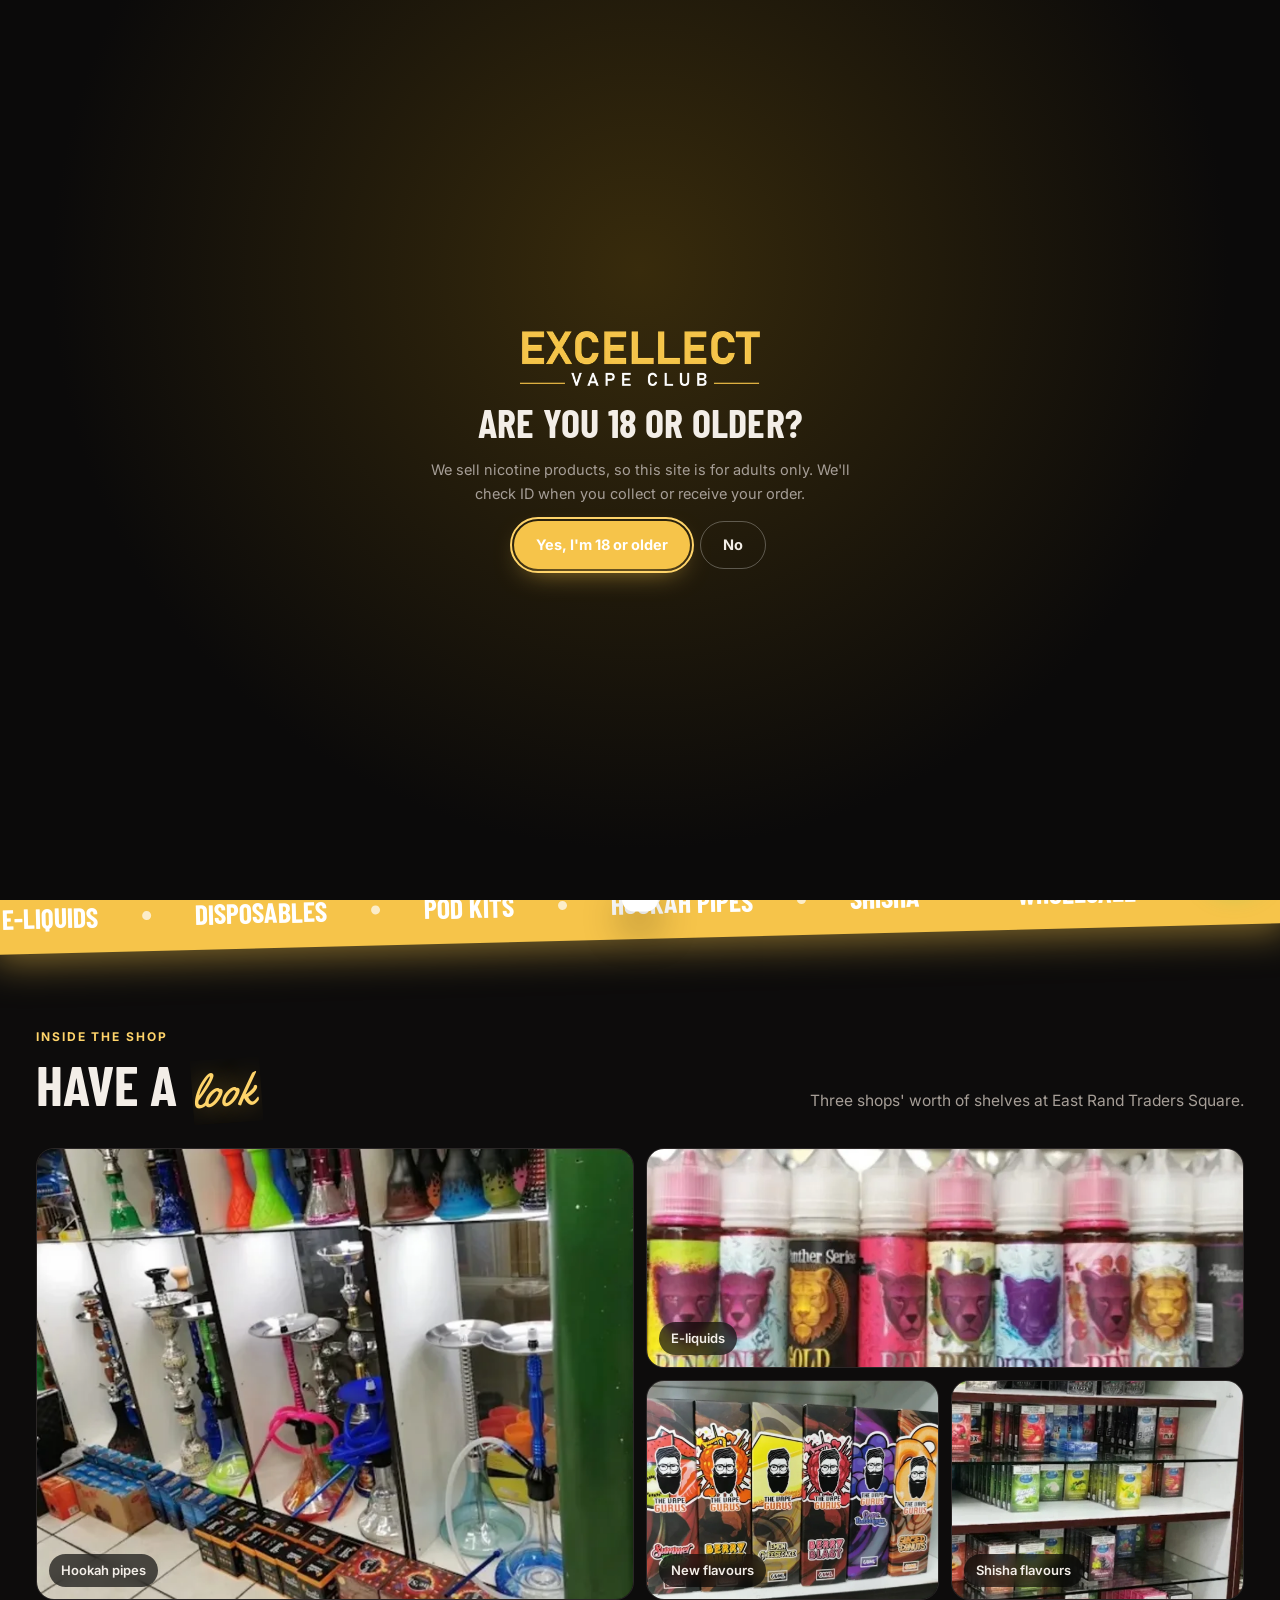
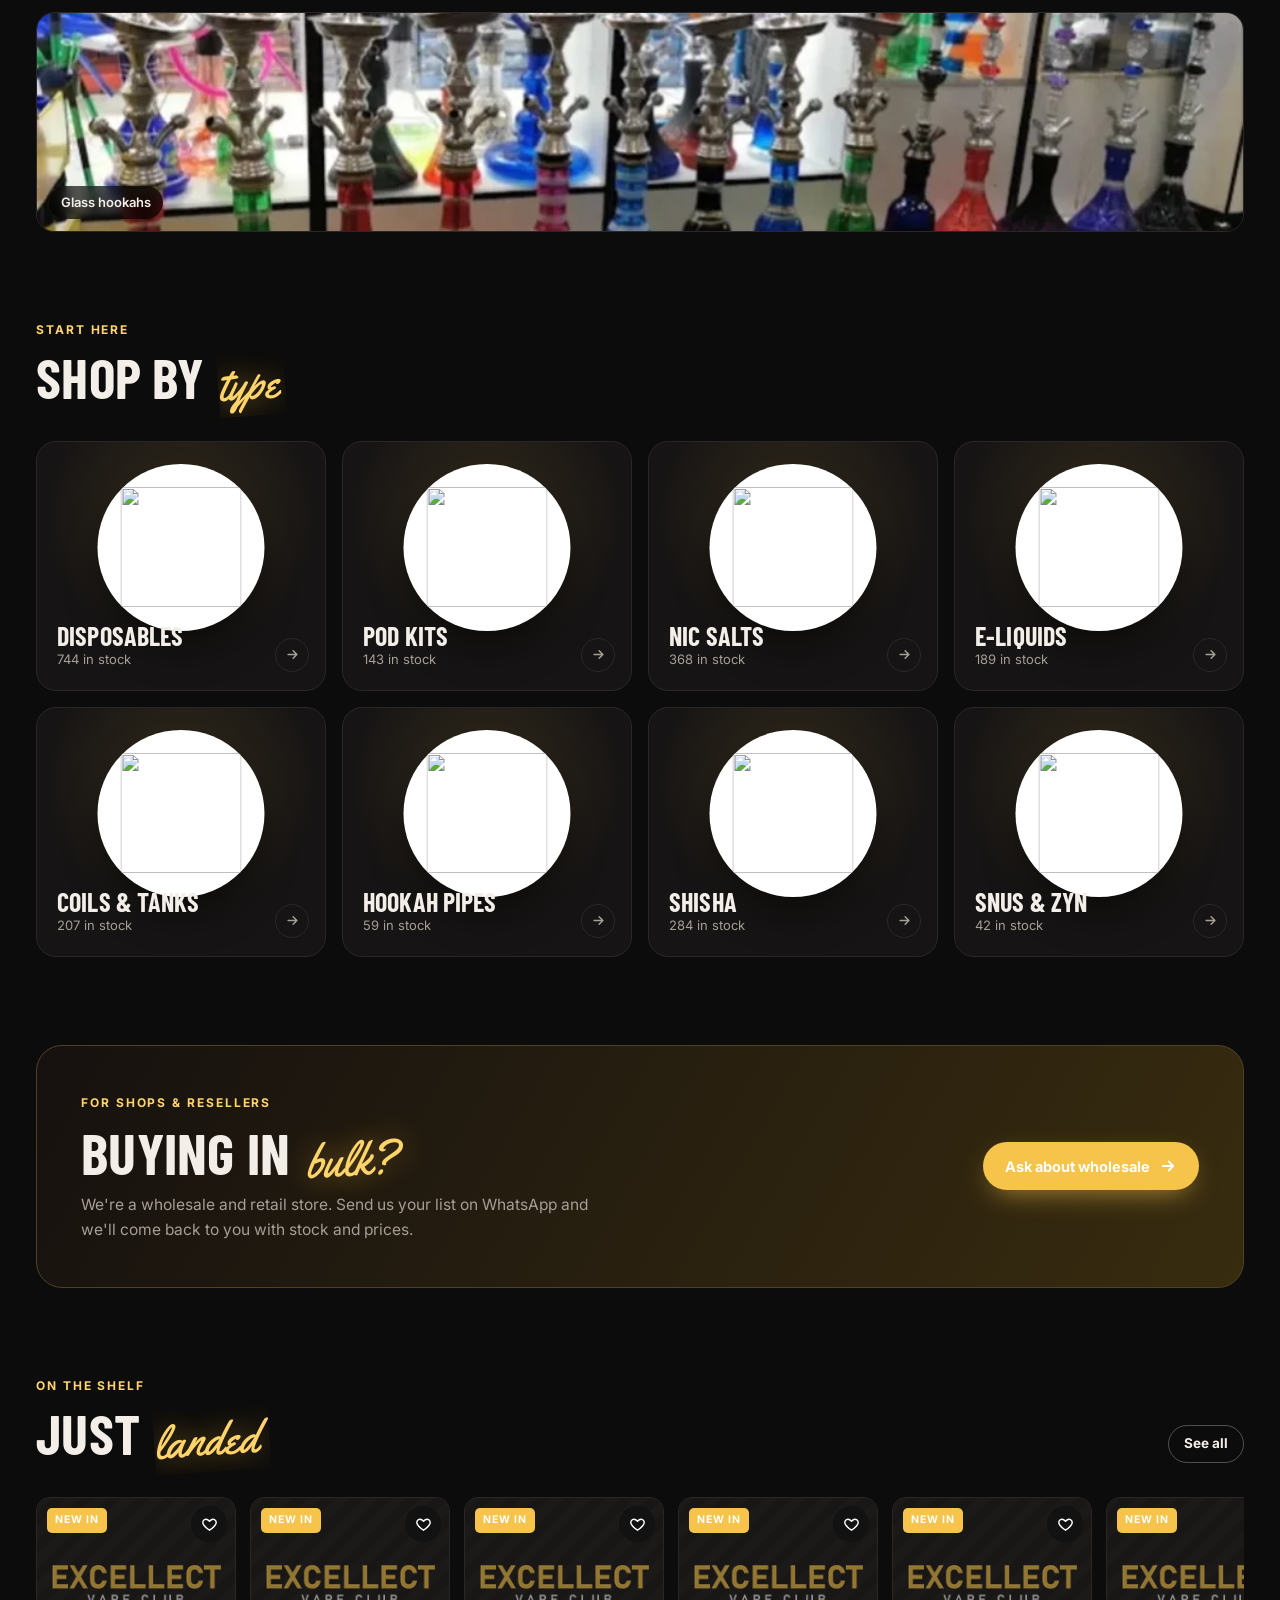
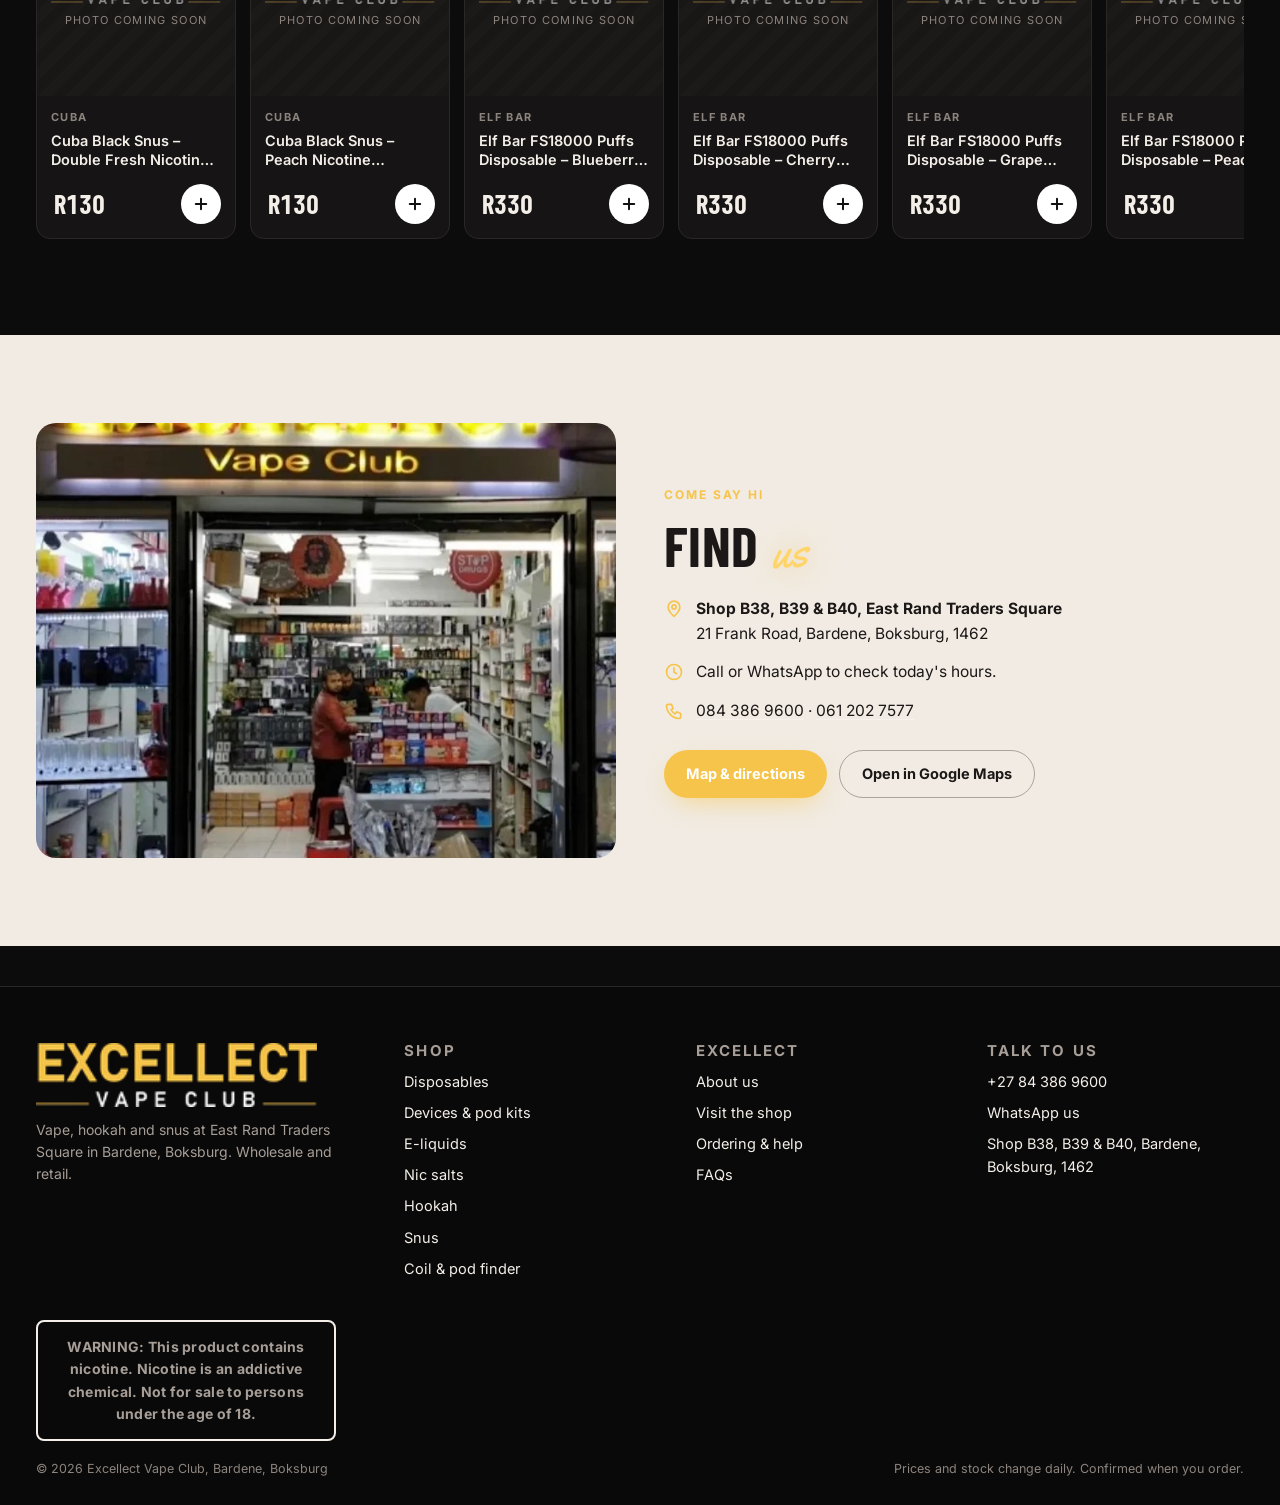
==== index.html @ 49151b40 "Excellect Vape Club site Co-Authored-By: Claude Opus 5.5 <noreply@anthropic.com>" ====
<!doctype html>
<html lang="en-ZA">
<head>
<meta charset="utf-8">
<meta name="viewport" content="width=device-width, initial-scale=1, viewport-fit=cover">
<title>Excellect Vape Club · Vape & Hookah Shop in Bardene, Boksburg</title>
<meta name="description" content="Excellect Vape Club, a wholesale and retail vape and hookah shop at East Rand Traders Square, 21 Frank Road, Bardene, Boksburg. E-liquids, disposables, hookahs and shisha.">
<meta name="robots" content="noindex, nofollow">
<meta name="theme-color" content="#0d0c0c">
<link rel="icon" href="assets/img/icon.png">
<link rel="preload" href="assets/fonts/inter.woff2" as="font" type="font/woff2" crossorigin>
<link rel="preload" href="assets/fonts/barlow-condensed-700.woff2" as="font" type="font/woff2" crossorigin>
<link rel="preload" href="assets/fonts/yellowtail-400.woff2" as="font" type="font/woff2" crossorigin>
<link rel="preload" as="image" href="assets/img/hero.webp">
<link rel="stylesheet" href="assets/site.css">
<style>
.hero2{position:relative;overflow:hidden;min-height:min(86vh,760px);display:flex;align-items:flex-end;background:var(--bg)}
.hero-bg{position:absolute;inset:0;width:100%;height:100%;object-fit:cover;opacity:.5}
.hero2::after{content:"";position:absolute;inset:0;background:linear-gradient(180deg,rgba(13,12,12,.25) 0%,rgba(13,12,12,.55) 45%,var(--bg) 100%)}
.hero2-in{position:relative;z-index:1;padding-block:120px 72px}
.hero2 h1{font-size:clamp(46px,8vw,104px);line-height:.92;margin-top:16px;max-width:900px}
.hero2 .lead{font-size:clamp(16px,1.6vw,18.5px);color:#ddd;max-width:560px;margin:22px 0 28px}
.ctas{display:flex;gap:12px;flex-wrap:wrap}
.bento{display:grid;grid-template-columns:repeat(4,1fr);grid-auto-rows:220px;gap:12px}
.bento figure{position:relative;margin:0;border-radius:18px;overflow:hidden;border:1px solid var(--line)}
.bento img{width:100%;height:100%;object-fit:cover;transition:transform .6s var(--ease)}
.bento figure:hover img{transform:scale(1.05)}
.bento figcaption{position:absolute;left:12px;bottom:12px;padding:6px 12px;border-radius:999px;background:rgba(0,0,0,.65);backdrop-filter:blur(6px);font-size:13px;font-weight:600}
.b1{grid-column:span 2;grid-row:span 2}.b2{grid-column:span 2}.b5{grid-column:span 4}
.wsale{display:flex;justify-content:space-between;align-items:center;gap:20px 40px;flex-wrap:wrap;padding:clamp(22px,4vw,44px);border-radius:26px;background:linear-gradient(120deg,#16110f,#382c0f);border:1px solid #4d4225}
.wsale h2{font-size:clamp(36px,5vw,58px);margin:8px 0 10px}
.wsale p{color:var(--mute);max-width:520px}
.vimg{width:100%;border-radius:20px;aspect-ratio:4/3;object-fit:cover}
@media (max-width:700px){.bento{grid-template-columns:1fr 1fr;grid-auto-rows:160px}.b1,.b2,.b5{grid-column:span 2}.b1{grid-row:span 2}}
.cats{display:grid;grid-template-columns:repeat(4,1fr);gap:16px}
.cat{position:relative;overflow:hidden;border-radius:20px;background:var(--panel);border:1px solid var(--line);padding:20px;min-height:250px;display:flex;flex-direction:column;justify-content:flex-end;transition:border-color .3s,transform .2s;transform-style:preserve-3d}
.cat::before{content:"";position:absolute;inset:0;background:radial-gradient(circle at 50% 30%,rgba(246,196,74,.22),transparent 62%);opacity:.6;transition:opacity .3s}
.cat:hover{border-color:var(--red)}
.cat:hover::before{opacity:1}
.cat .im{position:absolute;left:50%;top:22px;width:58%;aspect-ratio:1;translate:-50% 0;border-radius:50%;background:#fff;overflow:hidden;box-shadow:0 20px 40px -10px rgba(0,0,0,.7);transition:transform .5s var(--ease)}
.cat:hover .im{transform:scale(1.07) rotate(-4deg)}
.cat .im img{width:100%;height:100%;object-fit:contain;padding:14%}
.cat h3{position:relative;font-size:26px;text-transform:uppercase;line-height:.95}
.cat span{position:relative;font-size:13px;color:var(--mute)}
.cat .arr{position:absolute;right:16px;bottom:18px;width:34px;height:34px;border-radius:50%;border:1px solid var(--line);display:grid;place-items:center;transition:all .3s var(--ease)}
.cat .arr svg{width:15px;height:15px}
.cat:hover .arr{background:var(--red);border-color:var(--red);transform:rotate(-45deg)}
.visit{display:grid;grid-template-columns:1fr 1fr;gap:48px;align-items:center}
.photos{display:grid;grid-template-columns:1fr 1fr;gap:12px}
.photos img{border-radius:16px;width:100%;height:100%;object-fit:cover}
.photos img:first-child{grid-row:span 2;aspect-ratio:600/795}
.addr{display:grid;gap:14px;margin:22px 0 26px}
.addr div{display:flex;gap:12px;align-items:flex-start}
.addr svg{width:20px;height:20px;color:var(--red);flex:none;margin-top:2px}
@media (max-width:1000px){.visit{grid-template-columns:1fr}.cats{grid-template-columns:repeat(2,1fr)}}
@media (max-width:560px){.cat{min-height:210px;padding:14px}.cat h3{font-size:21px}.cat .arr{display:none}}
</style>
</head>
<body data-page="home">
<script src="assets/site.js"></script>
<main id="main">

<section class="hero2">
  <img class="hero-bg" src="assets/img/hero.webp" alt="" fetchpriority="high">
  <div class="wrap hero2-in">
    <span class="tag fade">Wholesale &amp; retail · East Rand Traders Square, Bardene</span>
    <h1 class="fade d1">Vapes, juice &amp; <span class="script">hookah</span> under one roof</h1>
    <p class="lead fade d2">E-liquids, disposables, pod kits, hookah pipes and shisha flavours, whether you're buying one or buying in bulk. Find us at Shops B38 to B40, East Rand Traders Square.</p>
    <div class="ctas fade d3">
      <a class="btn btn-red" href="shop.html">Browse the shop <span data-i="arrow"></span></a>
      <a class="btn btn-line" id="wa-hero" target="_blank" rel="noopener">WhatsApp us</a>
    </div>
  </div>
</section>

<div class="marquee" data-marquee="E-liquids|Disposables|Pod kits|Hookah pipes|Shisha|Wholesale|Retail|Strictly 18+" aria-hidden="true"></div>

<section class="sec">
  <div class="wrap">
    <div class="sec-head"><div><span class="tag">Inside the shop</span><h2>Have a <span class="script">look</span></h2></div><p>Three shops' worth of shelves at East Rand Traders Square.</p></div>
    <div class="bento">
      <figure class="b1 rv"><img src="assets/img/interior.webp" alt="Hookah pipes on lit shelves inside Excellect Vape Club" loading="lazy"><figcaption>Hookah pipes</figcaption></figure>
      <figure class="b2 rv"><img src="assets/img/eliquids.webp" alt="A shelf of 60ml e-liquid bottles" loading="lazy"><figcaption>E-liquids</figcaption></figure>
      <figure class="b3 rv"><img src="assets/img/juices.webp" alt="Boxed 60ml e-liquids in six flavours" loading="lazy"><figcaption>New flavours</figcaption></figure>
      <figure class="b4 rv"><img src="assets/img/disposables.webp" alt="Shelves of boxed shisha flavours" loading="lazy"><figcaption>Shisha flavours</figcaption></figure>
      <figure class="b5 rv"><img src="assets/img/hookahs.webp" alt="A row of colourful glass hookahs outside the shop" loading="lazy"><figcaption>Glass hookahs</figcaption></figure>
    </div>
  </div>
</section>

<section class="sec" style="padding-top:0">
  <div class="wrap">
    <div class="sec-head"><div><span class="tag">Start here</span><h2>Shop by <span class="script">type</span></h2></div></div>
    <div class="cats" id="cats"></div>
  </div>
</section>

<section class="sec" style="padding-top:0">
  <div class="wrap">
    <div class="wsale rv">
      <div><span class="tag">For shops &amp; resellers</span><h2>Buying in <span class="script">bulk?</span></h2>
        <p>We're a wholesale and retail store. Send us your list on WhatsApp and we'll come back to you with stock and prices.</p></div>
      <a class="btn btn-red" id="wa-bulk" target="_blank" rel="noopener">Ask about wholesale <span data-i="arrow"></span></a>
    </div>
  </div>
</section>

<section class="sec" style="padding-top:0">
  <div class="wrap">
    <div class="sec-head"><div><span class="tag">On the shelf</span><h2>Just <span class="script">landed</span></h2></div><a class="btn btn-line btn-sm" href="shop.html?new=1">See all</a></div>
    <div class="rail" id="new"></div>
  </div>
</section>

<section class="sec paper">
  <div class="wrap visit">
    <img class="vimg rv" src="assets/img/shopfront.webp" alt="The Excellect Vape Club shopfront at night" loading="lazy">
    <div class="rv">
      <span class="tag">Come say hi</span>
      <h2 style="margin-top:10px">Find <span class="script">us</span></h2>
      <div class="addr">
        <div><span data-i="pin"></span><span><b>Shop B38, B39 &amp; B40, East Rand Traders Square</b><br>21 Frank Road, Bardene, Boksburg, 1462</span></div>
        <div><span data-i="clock"></span><span>Call or WhatsApp to check today's hours.</span></div>
        <div><span data-i="phone"></span><span><a class="link" href="tel:+27843869600">084 386 9600</a> · <a class="link" href="tel:+27612027577">061 202 7577</a></span></div>
      </div>
      <div class="ctas"><a class="btn btn-red" href="visit.html">Map &amp; directions</a><a class="btn btn-line" id="dir-btn" target="_blank" rel="noopener">Open in Google Maps</a></div>
    </div>
  </div>
</section>

</main>
<script>
$$("[data-i]").forEach((el) => (el.outerHTML = I[el.dataset.i]));
$$("[data-ic]").forEach((el) => (el.innerHTML = I[el.dataset.ic]));
$("#dir-btn").href = mapsLink;
$("#wa-hero").href = wa("Hi Excellect, ");
$("#wa-bulk").href = wa("Hi Excellect, I'd like to ask about wholesale prices.");

const fmt = (n) => n.toLocaleString("en-ZA").replace(/ /g, " ");
const TILES = [
  ["Disposables", "s=Disposables", (p) => p.s === "Disposables"],
  ["Pod kits", "s=Devices", (p) => p.s === "Devices"],
  ["Nic salts", "s=Nic+Salts", (p) => p.s === "Nic Salts"],
  ["E-liquids", "s=E+Liquids", (p) => p.s === "E Liquids"],
  ["Coils & tanks", "s=Coils%2C+Pods+%26+Tanks", (p) => p.s === "Coils, Pods & Tanks"],
  ["Hookah pipes", "s=Hookah+Pipes", (p) => p.s === "Hookah Pipes"],
  ["Shisha", "s=Hookah+Flavour", (p) => p.s === "Hookah Flavour"],
  ["Snus & Zyn", "c=snus", (p) => p.c === "snus"]
];

loadProducts().then((all) => {
  $("#cats").innerHTML = TILES.map(([name, q, fn]) => {
    const list = all.filter(fn), pic = list.find((p) => p.t);
    return `<a class="cat" href="shop.html?${q}"><div class="im">${pic ? `<img src="${esc(pic.t)}" alt="" loading="lazy" width="150" height="150">` : ""}</div>
      <h3>${name}</h3><span>${fmt(list.length)} in stock</span><span class="arr">${I.arrow}</span></a>`;
  }).join("");
  const fresh = all.filter((p) => p.new && p.t);
  $("#new").innerHTML = (fresh.length >= 6 ? fresh : all.filter((p) => p.t)).slice(0, 14).map(cardHtml).join("");
});
</script>
</body>
</html>
---- assets/site.css ----
/* fonts: self-hosted latin subsets (Inter, Barlow Condensed, Yellowtail) */
@font-face {
  font-family: 'Barlow Condensed';
  font-style: normal;
  font-weight: 600;
  font-display: swap;
  src: url(fonts/barlow-condensed-600.woff2) format('woff2');
  unicode-range: U+0000-00FF, U+0131, U+0152-0153, U+02BB-02BC, U+02C6, U+02DA, U+02DC, U+0304, U+0308, U+0329, U+2000-206F, U+20AC, U+2122, U+2191, U+2193, U+2212, U+2215, U+FEFF, U+FFFD;
}
@font-face {
  font-family: 'Barlow Condensed';
  font-style: normal;
  font-weight: 700;
  font-display: swap;
  src: url(fonts/barlow-condensed-700.woff2) format('woff2');
  unicode-range: U+0000-00FF, U+0131, U+0152-0153, U+02BB-02BC, U+02C6, U+02DA, U+02DC, U+0304, U+0308, U+0329, U+2000-206F, U+20AC, U+2122, U+2191, U+2193, U+2212, U+2215, U+FEFF, U+FFFD;
}
@font-face {
  font-family: 'Inter';
  font-style: normal;
  font-weight: 400;
  font-display: swap;
  src: url(fonts/inter.woff2) format('woff2');
  unicode-range: U+0000-00FF, U+0131, U+0152-0153, U+02BB-02BC, U+02C6, U+02DA, U+02DC, U+0304, U+0308, U+0329, U+2000-206F, U+20AC, U+2122, U+2191, U+2193, U+2212, U+2215, U+FEFF, U+FFFD;
}
@font-face {
  font-family: 'Inter';
  font-style: normal;
  font-weight: 500;
  font-display: swap;
  src: url(fonts/inter.woff2) format('woff2');
  unicode-range: U+0000-00FF, U+0131, U+0152-0153, U+02BB-02BC, U+02C6, U+02DA, U+02DC, U+0304, U+0308, U+0329, U+2000-206F, U+20AC, U+2122, U+2191, U+2193, U+2212, U+2215, U+FEFF, U+FFFD;
}
@font-face {
  font-family: 'Inter';
  font-style: normal;
  font-weight: 600;
  font-display: swap;
  src: url(fonts/inter.woff2) format('woff2');
  unicode-range: U+0000-00FF, U+0131, U+0152-0153, U+02BB-02BC, U+02C6, U+02DA, U+02DC, U+0304, U+0308, U+0329, U+2000-206F, U+20AC, U+2122, U+2191, U+2193, U+2212, U+2215, U+FEFF, U+FFFD;
}
@font-face {
  font-family: 'Inter';
  font-style: normal;
  font-weight: 700;
  font-display: swap;
  src: url(fonts/inter.woff2) format('woff2');
  unicode-range: U+0000-00FF, U+0131, U+0152-0153, U+02BB-02BC, U+02C6, U+02DA, U+02DC, U+0304, U+0308, U+0329, U+2000-206F, U+20AC, U+2122, U+2191, U+2193, U+2212, U+2215, U+FEFF, U+FFFD;
}
@font-face {
  font-family: 'Yellowtail';
  font-style: normal;
  font-weight: 400;
  font-display: swap;
  src: url(fonts/yellowtail-400.woff2) format('woff2');
  unicode-range: U+0000-00FF, U+0131, U+0152-0153, U+02BB-02BC, U+02C6, U+02DA, U+02DC, U+0304, U+0308, U+0329, U+2000-206F, U+20AC, U+2122, U+2191, U+2193, U+2212, U+2215, U+FEFF, U+FFFD;
}
/* Excellect Vape Club — shared styles. Dark shop floor, warm paper for the "about us" moments, one red. */
:root{
  --bg:#0d0c0c; --panel:#161414; --panel2:#1d1a1a; --line:#2b2727; --ink:#f3eee8; --mute:#a69e97; --dim:#8c847e;
  --red:#f6c44a; --red-hi:#ffd46a; --red-soft:rgba(246,196,74,.14);
  --paper:#f1ebe3; --paper-ink:#1c1817; --paper-mute:#6b625c; --paper-line:#ddd3c8;
  --ok:#2fbf71; --warn:#e8a33a;
  --head:"Barlow Condensed","Arial Narrow",Impact,sans-serif; --body:Inter,system-ui,-apple-system,"Segoe UI",sans-serif;
  --r:14px; --ease:cubic-bezier(.2,.8,.2,1); --hdr:72px;
  color-scheme:dark;
}
*{box-sizing:border-box;margin:0;padding:0}
html{scroll-behavior:smooth;-webkit-text-size-adjust:100%}
body{background:var(--bg);color:var(--ink);font-family:var(--body);font-size:15.5px;line-height:1.6;overflow-x:clip;-webkit-font-smoothing:antialiased}
html{overflow-x:clip}
[hidden]{display:none!important}
body.lock{overflow:hidden}
img{max-width:100%;display:block}
a{color:inherit;text-decoration:none}
button,input,select,textarea{font:inherit;color:inherit}
button{background:none;border:0;cursor:pointer}
:focus-visible{outline:2px solid var(--red-hi);outline-offset:2px;border-radius:6px}
.wrap{width:100%;max-width:1240px;margin-inline:auto;padding-left:max(16px,env(safe-area-inset-left,0px));padding-right:max(16px,env(safe-area-inset-right,0px))}
h1,h2,h3,h4{font-family:var(--head);font-weight:700;line-height:1;letter-spacing:.005em;text-wrap:balance}
h1{font-size:clamp(46px,8vw,92px);text-transform:uppercase}
h2{font-size:clamp(34px,5vw,56px);text-transform:uppercase}
h3{font-size:24px}
.tag{font-size:12px;font-weight:700;letter-spacing:.16em;text-transform:uppercase;color:var(--red-hi)}
.muted{color:var(--mute)}
.sr{position:absolute;width:1px;height:1px;overflow:hidden;clip:rect(0 0 0 0);white-space:nowrap}
.sec{padding-block:88px}
.sec-head{display:flex;justify-content:space-between;align-items:end;gap:20px 40px;flex-wrap:wrap;margin-bottom:34px}
.sec-head p{max-width:440px;color:var(--mute)}
.sec-head .tag{display:block;margin-bottom:10px}

/* buttons */
.btn{display:inline-flex;align-items:center;justify-content:center;gap:9px;height:48px;padding:0 22px;border-radius:999px;font-weight:700;font-size:14.5px;white-space:nowrap;transition:background .2s,transform .2s var(--ease),border-color .2s,color .2s}
.btn:active{transform:scale(.97)}
.btn svg{width:18px;height:18px;flex:none}
.btn-red{background:var(--red);color:#fff}
.btn-red:hover{background:var(--red-hi)}
.btn-line{border:1.5px solid rgba(255,255,255,.28)}
.btn-line:hover{border-color:#fff}
.btn-white{background:#fff;color:#111}
.btn-white:hover{background:var(--red);color:#fff}
.btn-wa{background:#25d366;color:#05301a}
.btn-wa:hover{background:#3be37b}
.btn-sm{height:38px;padding:0 15px;font-size:13.5px}
.btn[disabled]{opacity:.45;pointer-events:none}
.link{text-decoration:underline;text-underline-offset:3px;text-decoration-color:rgba(255,255,255,.35)}
.link:hover{text-decoration-color:currentColor}

/* top strip + header */
.strip{background:var(--red);color:#fff;font-size:13px;font-weight:600}
.strip .wrap{display:flex;justify-content:center;gap:8px 26px;flex-wrap:wrap;padding-block:7px;text-align:center}
.strip a{text-decoration:underline;text-underline-offset:2px}
header.hdr{position:sticky;top:env(safe-area-inset-top,0px);z-index:60;background:rgba(13,12,12,.9);backdrop-filter:blur(12px);-webkit-backdrop-filter:blur(12px);border-bottom:1px solid var(--line)}
.hdr-in{display:flex;align-items:center;gap:22px;height:var(--hdr)}
.logo img{height:50px;width:auto}
.nav{display:flex;gap:4px;font-weight:600;font-size:14.5px}
.nav a{padding:8px 12px;border-radius:8px;color:var(--mute);transition:color .2s,background .2s}
.nav a:hover,.nav a[aria-current="page"]{color:var(--ink);background:rgba(255,255,255,.05)}
.hsearch{flex:1;max-width:380px;margin-left:auto;display:flex;align-items:center;gap:8px;height:42px;padding:0 14px;border-radius:999px;background:var(--panel2);border:1px solid var(--line)}
.hsearch:focus-within{border-color:var(--red)}
.hsearch svg{width:16px;color:var(--dim);flex:none}
.hsearch input{background:none;border:0;outline:0;width:100%;font-size:14px}
.icons{display:flex;gap:6px;align-items:center}
.ibtn{position:relative;width:42px;height:42px;border-radius:50%;display:grid;place-items:center;transition:background .2s}
.ibtn:hover{background:rgba(255,255,255,.07)}
.ibtn svg{width:21px;height:21px}
.ibtn .n{position:absolute;top:2px;right:0;min-width:18px;height:18px;padding:0 5px;border-radius:9px;background:var(--red);color:#fff;font-size:10.5px;font-weight:800;display:grid;place-items:center}
.ibtn .n[hidden]{display:none}
.ibtn.bump{animation:bump .45s var(--ease)}
@keyframes bump{40%{transform:scale(1.22)}}
.burger{display:none}
.mnav{position:fixed;inset:0;z-index:95;background:var(--bg);padding:calc(20px + env(safe-area-inset-top,0px)) max(20px,env(safe-area-inset-right,0px)) 30px max(20px,env(safe-area-inset-left,0px));display:flex;flex-direction:column;gap:4px;transform:translateX(100%);transition:transform .4s var(--ease);overflow:auto}
.mnav.on{transform:none}
.mnav .x{align-self:flex-end;margin-bottom:10px}
.mnav a{font-family:var(--head);font-size:40px;font-weight:700;text-transform:uppercase;padding:4px 0;border-bottom:1px solid var(--line)}
.mnav .mfoot{margin-top:auto;padding-top:24px;color:var(--mute);font-size:14px;display:grid;gap:6px}

/* product card */
.grid{display:grid;grid-template-columns:repeat(auto-fill,minmax(212px,1fr));gap:16px}
.card{position:relative;display:flex;flex-direction:column;background:var(--panel);border:1px solid var(--line);border-radius:var(--r);overflow:hidden;transition:border-color .25s,transform .3s var(--ease)}
.card:hover{border-color:#433c3c;transform:translateY(-3px)}
.card .ph{position:relative;aspect-ratio:1;background:#fff;display:grid;place-items:center;overflow:hidden}
.card .ph img{width:100%;height:100%;object-fit:contain;padding:10px;transition:transform .5s var(--ease)}
.card:hover .ph img{transform:scale(1.05)}
.noimg{width:100%;height:100%;display:grid;place-items:center;align-content:center;gap:8px;background:repeating-linear-gradient(-45deg,#191616 0 10px,#1c1919 10px 20px);color:var(--dim);text-align:center;padding:14px}
.noimg img{width:62%;opacity:.55;padding:0!important}
.noimg span{font-size:11px;letter-spacing:.12em;text-transform:uppercase}
.card .flags{position:absolute;top:10px;left:10px;display:flex;gap:6px;z-index:2}
.flag{font-size:10.5px;font-weight:800;letter-spacing:.1em;text-transform:uppercase;padding:4px 8px;border-radius:5px;background:var(--red);color:#fff}
.flag.dark{background:#111;color:#fff}
.fav{position:absolute;top:8px;right:8px;z-index:2;width:36px;height:36px;border-radius:50%;background:rgba(17,17,17,.75);display:grid;place-items:center;color:#fff;transition:transform .2s}
.fav:hover{transform:scale(1.1)}
.fav svg{width:17px;height:17px}
.fav.on svg{fill:var(--red-hi);stroke:var(--red-hi)}
.card .bd{padding:13px 14px 14px;display:flex;flex-direction:column;gap:4px;flex:1}
.card .br{font-size:11px;font-weight:700;letter-spacing:.12em;text-transform:uppercase;color:var(--dim)}
.card .nm{font-weight:600;font-size:14.5px;line-height:1.35;display:-webkit-box;-webkit-line-clamp:2;-webkit-box-orient:vertical;overflow:hidden}
.card .nm a::after{content:"";position:absolute;inset:0;z-index:1}
.card .ft{display:flex;align-items:center;justify-content:space-between;gap:8px;margin-top:auto;padding-top:10px}
.price{font-family:var(--head);font-weight:700;font-size:26px;line-height:1;font-variant-numeric:tabular-nums}
.price small{font-family:var(--body);font-size:11px;font-weight:600;color:var(--mute);margin-right:3px}
.price.ask{font-size:15px;font-family:var(--body);color:var(--mute)}
.add{position:relative;z-index:2;width:40px;height:40px;border-radius:50%;background:#fff;color:#111;display:grid;place-items:center;transition:background .2s,color .2s,transform .2s;flex:none}
.add:hover{background:var(--red);color:#fff}
.add svg{width:18px;height:18px}
.add.ok{background:var(--ok);color:#fff}
.chips{display:flex;gap:5px;flex-wrap:wrap}
.chip{font-size:11px;padding:2px 8px;border-radius:999px;background:rgba(255,255,255,.06);color:var(--mute)}

/* rails */
.rail{display:grid;grid-auto-flow:column;grid-auto-columns:minmax(200px,230px);gap:14px;overflow-x:auto;scroll-snap-type:x mandatory;padding-bottom:8px;scrollbar-width:thin}
.rail>*{scroll-snap-align:start}

/* drawer (cart + favourites) */
.scrim{position:fixed;inset:0;z-index:90;background:rgba(0,0,0,.6);opacity:0;visibility:hidden;transition:opacity .3s,visibility .3s}
.scrim.on{opacity:1;visibility:visible}
.drawer{position:fixed;top:0;right:0;bottom:0;z-index:100;width:min(440px,100%);background:#121010;border-left:1px solid var(--line);display:flex;flex-direction:column;transform:translateX(100%);transition:transform .45s var(--ease);padding-top:env(safe-area-inset-top,0px);padding-bottom:env(safe-area-inset-bottom,0px)}
.drawer.on{transform:none}
.dh{display:flex;align-items:center;justify-content:space-between;padding:18px 22px;border-bottom:1px solid var(--line)}
.dh h3{font-size:30px;text-transform:uppercase}
.x{width:40px;height:40px;border-radius:50%;border:1px solid var(--line);display:grid;place-items:center}
.x:hover{background:#fff;color:#111}
.x svg{width:16px;height:16px}
.db{flex:1;overflow:auto;padding:6px 22px}
.li{display:grid;grid-template-columns:64px 1fr auto;gap:12px;padding:14px 0;border-bottom:1px solid var(--line);align-items:start}
.li .th{width:64px;height:64px;border-radius:10px;background:#fff;overflow:hidden;display:grid;place-items:center}
.li .th img{width:100%;height:100%;object-fit:contain;padding:4px}
.li .th .noimg img{width:70%}
.li b{display:block;font-size:14px;font-weight:600;line-height:1.3}
.li .sub{font-size:12.5px;color:var(--mute)}
.qty{display:inline-flex;align-items:center;border:1px solid var(--line);border-radius:999px;margin-top:8px}
.qty button{width:30px;height:30px;font-weight:700}
.qty span{min-width:22px;text-align:center;font-size:13.5px;font-weight:700}
.rm{font-size:12px;color:var(--dim);text-decoration:underline;margin-left:10px}
.li .lt{font-family:var(--head);font-weight:700;font-size:20px;white-space:nowrap}
.df{padding:18px 22px;border-top:1px solid var(--line);display:grid;gap:12px;background:#0f0d0d}
.seg{display:grid;grid-template-columns:1fr 1fr;gap:5px;padding:4px;border-radius:12px;background:var(--panel2);border:1px solid var(--line)}
.seg button{padding:9px 6px;border-radius:9px;font-size:13.5px;font-weight:600;color:var(--mute)}
.seg button[aria-pressed="true"]{background:#fff;color:#111}
.field{display:grid;gap:5px}
.field label{font-size:11.5px;font-weight:700;letter-spacing:.1em;text-transform:uppercase;color:var(--dim)}
.field input,.field textarea,.field select{background:var(--panel2);border:1px solid var(--line);border-radius:10px;padding:11px 13px;outline:0;font-size:14.5px;resize:vertical;width:100%}
.field input:focus,.field textarea:focus,.field select:focus{border-color:var(--red)}
.field input.bad{border-color:var(--red-hi)}
.tot{display:flex;justify-content:space-between;align-items:baseline}
.tot strong{font-family:var(--head);font-size:34px}
.fine{font-size:12px;color:var(--dim);text-align:center}
.empty{text-align:center;padding:50px 10px;color:var(--mute);display:grid;gap:10px;justify-items:center}
.empty b{color:var(--ink);font-size:17px}
.note{padding:12px 14px;border-radius:10px;background:var(--red-soft);border:1px solid rgba(246,196,74,.35);font-size:13.5px;color:var(--ink)}

/* toast */
.toast{position:fixed;left:50%;width:max-content;bottom:calc(22px + env(safe-area-inset-bottom,0px));z-index:150;transform:translate(-50%,140%);background:#fff;color:#111;padding:12px 18px;border-radius:999px;font-weight:600;font-size:14px;box-shadow:0 18px 40px rgba(0,0,0,.45);transition:transform .4s var(--ease);max-width:calc(100vw - 32px);display:flex;gap:10px;align-items:center}
.toast.on{transform:translate(-50%,0)}
.toast a{color:var(--red);font-weight:700;white-space:nowrap}

/* age check */
.gate{position:fixed;inset:0;z-index:200;display:grid;place-items:center;padding:20px max(20px,env(safe-area-inset-right,0px)) 20px max(20px,env(safe-area-inset-left,0px));background:radial-gradient(ellipse at 50% 30%,#382b0c,#0b0a0a 65%)}
.gate[hidden]{display:none}
.gate-in{max-width:440px;text-align:center;display:grid;gap:16px;justify-items:center}
.gate-in img{width:min(240px,70%)}
.gate-in h2{font-size:40px}
.gate-in p{color:var(--mute);font-size:14.5px}
.gate .row{display:flex;gap:10px;flex-wrap:wrap;justify-content:center}

/* WhatsApp float */
.wa-float{position:fixed;right:calc(18px + env(safe-area-inset-right,0px));bottom:calc(18px + env(safe-area-inset-bottom,0px));z-index:40;width:56px;height:56px;border-radius:50%;background:#25d366;color:#fff;display:grid;place-items:center;box-shadow:0 10px 26px rgba(37,211,102,.35);transition:transform .25s var(--ease)}
.wa-float:hover{transform:scale(1.08)}
.wa-float svg{width:28px;height:28px}

/* footer */
footer.ftr{border-top:1px solid var(--line);margin-top:40px;padding-block:56px 26px;background:#0a0909}
.ftr-grid{display:grid;grid-template-columns:1.3fr 1fr 1fr 1fr;gap:34px}
.ftr h4{font-size:15px;letter-spacing:.14em;text-transform:uppercase;color:var(--mute);margin-bottom:12px;font-family:var(--body);font-weight:700}
.ftr ul{list-style:none;display:grid;gap:8px;font-size:14.5px}
.ftr ul a:hover{color:var(--red-hi)}
.ftr .logo img{height:64px;margin-bottom:12px}
.ftr p{color:var(--mute);font-size:14px;max-width:300px}
.warn{margin-top:40px;border:2px solid var(--ink);border-radius:8px;padding:14px 16px;font-weight:700;font-size:13px;text-align:center;letter-spacing:.02em}
.copy{margin-top:18px;display:flex;justify-content:space-between;gap:10px;flex-wrap:wrap;font-size:12.5px;color:var(--dim)}

/* paper (light) sections */
.paper{background:var(--paper);color:var(--paper-ink)}
.paper .muted,.paper .sec-head p{color:var(--paper-mute)}
.paper .tag{color:var(--red)}
.paper .btn-line{border-color:rgba(0,0,0,.3);color:var(--paper-ink)}
.paper .btn-line:hover{border-color:#000}

/* breadcrumbs + page head */
.crumbs{font-size:13px;color:var(--dim);display:flex;gap:8px;flex-wrap:wrap;padding-top:22px}
.crumbs a:hover{color:var(--ink)}
.phead{padding-block:34px 30px;border-bottom:1px solid var(--line)}
.phead p{color:var(--mute);max-width:600px;margin-top:12px;font-size:16.5px}

/* reveal: visible by default, only animates when JS adds .rv-on */
.rv-on .rv{opacity:0;transform:translateY(24px);transition:opacity .7s var(--ease),transform .7s var(--ease)}
.rv-on .rv.in{opacity:1;transform:none}

@media (max-width:1060px){
  .nav{display:none}
  .burger{display:grid}
}
@media (max-width:760px){
  :root{--hdr:62px}
  .logo img{height:40px}
  .strip span+span{display:none}
  .hsearch{display:none}
  .icons{margin-left:auto}
  .sec{padding-block:64px}
  .grid{grid-template-columns:repeat(2,minmax(0,1fr));gap:10px}
  .card .bd{padding:10px 11px 12px}
  .card .nm{font-size:13.5px}
  .price{font-size:22px}
  .add{width:36px;height:36px}
  .ftr-grid{grid-template-columns:1fr 1fr}
  .ftr-grid>div:first-child{grid-column:1/-1}
}
@media (prefers-reduced-motion:reduce){
  *,*::before,*::after{animation:none!important;transition:none!important;scroll-behavior:auto!important}
}

/* ===== flair: script accents, smoke, marquee, glow ===== */
.script{font-family:Yellowtail,"Brush Script MT",cursive;font-weight:400;text-transform:none;letter-spacing:0;color:var(--red-hi)}
h1 .script,h2 .script{display:inline-block;font-size:.82em;transform:rotate(-4deg);margin:0 .06em;text-shadow:0 0 30px rgba(246,196,74,.45)}
.smoke{position:absolute;inset:0;overflow:hidden;pointer-events:none;z-index:0}
.smoke i{position:absolute;border-radius:50%;background:radial-gradient(closest-side,rgba(255,255,255,.09),rgba(255,255,255,0));will-change:transform;animation:drift 26s ease-in-out infinite}
.smoke i:nth-child(1){width:70vmax;height:50vmax;left:-25vmax;top:6vmax}
.smoke i:nth-child(2){width:60vmax;height:45vmax;left:55vw;top:-10vmax;background:radial-gradient(closest-side,rgba(246,196,74,.22),rgba(246,196,74,0));animation-duration:32s;animation-delay:-8s}
.smoke i:nth-child(3){width:50vmax;height:40vmax;left:25vw;top:30vmax;animation-duration:38s;animation-delay:-16s}
.smoke i:nth-child(4){width:35vmax;height:30vmax;left:60vw;top:28vmax;background:radial-gradient(closest-side,rgba(255,219,130,.12),rgba(255,219,130,0));animation-duration:22s;animation-delay:-4s}
@keyframes drift{0%,100%{transform:translate3d(0,0,0) scale(1)}33%{transform:translate3d(6vmax,-4vmax,0) scale(1.12)}66%{transform:translate3d(-5vmax,3vmax,0) scale(.94)}}
.marquee{overflow:hidden;background:var(--red);color:#fff;transform:rotate(-1.4deg);margin-inline:-20px;padding-block:13px;position:relative;z-index:3;box-shadow:0 18px 40px -12px rgba(246,196,74,.55)}
.marquee.alt{background:var(--paper);color:var(--paper-ink);transform:rotate(1deg);margin-top:-40px;z-index:2;box-shadow:none}
.mq{display:flex;width:max-content;animation:mq 36s linear infinite}
.marquee.alt .mq{animation-direction:reverse;animation-duration:44s}
.mq span{font-family:var(--head);font-weight:700;font-size:28px;text-transform:uppercase;padding:0 22px;display:flex;align-items:center;gap:44px;white-space:nowrap}
.mq span::after{content:"";width:9px;height:9px;border-radius:50%;background:currentColor;opacity:.7}
@keyframes mq{to{transform:translateX(-50%)}}
.btn-red{box-shadow:0 10px 28px -10px rgba(246,196,74,.7)}
.btn-red:hover{transform:translateY(-2px);box-shadow:0 16px 36px -10px rgba(246,196,74,.8)}
.glow-line{height:1px;background:linear-gradient(90deg,transparent,rgba(246,196,74,.7),transparent)}

/* ===== community: review card, socials, club ===== */
.comm{display:grid;grid-template-columns:1.25fr .75fr;gap:18px}
.rev{position:relative;overflow:hidden;border-radius:26px;background:#fff;color:#141111;padding:clamp(26px,4vw,48px);display:grid;gap:14px;align-content:start}
.rev .tag{color:var(--red)}
.rev h3{font-family:var(--head);font-size:clamp(38px,5vw,60px);line-height:.92;text-transform:uppercase}
.rev h3 .script{font-size:.8em}
.rev p{color:#5c5552;max-width:440px}
.stars{display:flex;gap:4px}
.stars button{font-size:42px;line-height:1;color:#dcd6d0;transition:transform .2s var(--ease),color .15s}
.stars button.on{color:#f5b301}
.stars button:hover{transform:scale(1.18) rotate(-8deg)}
.rev .btn{background:#141111;color:#fff;justify-self:start}
.rev .btn:hover{background:var(--red)}
.rev .q{position:absolute;right:-10px;bottom:-110px;font-family:Yellowtail,cursive;font-size:340px;line-height:1;color:rgba(246,196,74,.08);pointer-events:none}
.socials{display:grid;gap:18px}
.soc{position:relative;overflow:hidden;border-radius:26px;padding:26px;min-height:170px;display:flex;flex-direction:column;justify-content:space-between;color:#fff;transition:transform .35s var(--ease)}
.soc:hover{transform:translateY(-5px) rotate(-.6deg)}
.soc.ig{background:linear-gradient(135deg,#f9ce34,#ee2a7b 52%,#6228d7)}
.soc.fb{background:linear-gradient(135deg,#1877f2,#0a3f9c)}
.soc svg.logo-i{width:34px;height:34px}
.soc h4{font-family:var(--head);font-size:38px;line-height:1;text-transform:uppercase}
.soc span{font-size:14px;opacity:.9}
.soc .go{position:absolute;top:24px;right:24px;width:42px;height:42px;border-radius:50%;background:rgba(255,255,255,.22);display:grid;place-items:center}
.soc .go svg{width:18px;height:18px}
.club{margin-top:18px;border-radius:26px;padding:clamp(24px,4vw,40px);border:1.5px dashed rgba(246,196,74,.55);display:flex;justify-content:space-between;align-items:center;gap:20px 30px;flex-wrap:wrap;background:repeating-linear-gradient(-45deg,rgba(246,196,74,.05) 0 12px,transparent 12px 24px)}
.club h3{font-family:var(--head);font-size:clamp(34px,4vw,46px);text-transform:uppercase;line-height:1}
.club h3 .script{font-size:.85em}
.club p{color:var(--mute);margin-top:6px;max-width:520px}

/* ===== delivery options ===== */
.dopts{display:grid;grid-template-columns:repeat(3,1fr);gap:14px}
.dopts:has(> :nth-child(2):last-child){grid-template-columns:repeat(2,1fr)}
.dopt{position:relative;border-radius:20px;padding:26px;background:var(--panel);border:1px solid var(--line);display:grid;gap:10px;align-content:start;transition:border-color .25s,transform .3s var(--ease)}
.dopt:hover{border-color:var(--red);transform:translateY(-4px)}
.dopt .ic{width:52px;height:52px;border-radius:14px;background:var(--red-soft);color:var(--red-hi);display:grid;place-items:center}
.dopt .ic svg{width:24px;height:24px}
.dopt h3{font-size:28px;text-transform:uppercase}
.dopt p{color:var(--mute);font-size:14.5px}
.dopt .pill{justify-self:start;font-size:11px;font-weight:800;letter-spacing:.1em;text-transform:uppercase;padding:4px 9px;border-radius:6px;background:#fff;color:#111}
.dopt.wv{background:linear-gradient(150deg,#0c2a4a,#0b1726 70%);border-color:#1d4a7a}
.dopt.wv .ic{background:rgba(56,189,248,.15);color:#7dd3fc}
.dopt.wv .pill{background:#38bdf8;color:#04263d}
.btn-wave{background:#38bdf8;color:#04263d}
.btn-wave:hover{background:#7dd3fc}
.wavebox{border-radius:12px;padding:14px;background:linear-gradient(150deg,#0c2a4a,#0b1726);border:1px solid #1d4a7a;display:grid;gap:10px;font-size:13.5px;color:#cfe8fb}
.wavebox b{color:#fff;font-size:14.5px}
.seg.three{grid-template-columns:repeat(3,1fr)}
.seg.three button{font-size:12.5px;padding:9px 4px}

@media (max-width:900px){.comm{grid-template-columns:1fr}.dopts{grid-template-columns:1fr}}
@media (max-width:760px){.mq span{font-size:22px;gap:30px}.marquee.alt{margin-top:-34px}}

.df.waves .pickup{display:none}

/* ===== motion layer: everything here is transform/opacity/clip so it stays on the GPU ===== */
/* page-to-page cross-fade (browsers without support just navigate normally) */
@view-transition{navigation:auto}
::view-transition-old(root){animation:vt-out .28s ease both}
::view-transition-new(root){animation:vt-in .42s var(--ease) both}
@keyframes vt-out{to{opacity:0;transform:translateY(-10px)}}
@keyframes vt-in{from{opacity:0;transform:translateY(16px)}}
header.hdr{view-transition-name:hdr}

/* scroll progress bar */
.progress{position:fixed;left:0;right:0;top:0;height:3px;z-index:70;background:linear-gradient(90deg,var(--red),#ffe3a0);transform-origin:0 50%;transform:scaleX(0);pointer-events:none}
@supports (animation-timeline:scroll()){.progress{animation:grow linear both;animation-timeline:scroll(root)}}
@keyframes grow{to{transform:scaleX(1)}}

/* headings: the script word writes itself in */
.rv-on .sec-head .script{clip-path:inset(-20% 100% -20% 0);transition:clip-path 1.1s var(--ease) .25s}
.rv-on .sec-head.in .script{clip-path:inset(-20% -10% -20% 0)}

/* cards: staggered entrance, light sweep, lift */
.card{animation:cardIn .55s var(--ease) both;animation-delay:calc(var(--i,0) * 45ms)}
@keyframes cardIn{from{opacity:0;transform:translateY(18px) scale(.97)}}
.card .ph::after{content:"";position:absolute;inset:0;background:linear-gradient(105deg,transparent 35%,rgba(255,255,255,.55) 50%,transparent 65%);transform:translateX(-120%);transition:transform .8s var(--ease);pointer-events:none}
.card:hover .ph::after{transform:translateX(120%)}
.card:hover{box-shadow:0 26px 50px -24px rgba(0,0,0,.9),0 0 0 1px rgba(246,196,74,.25)}

/* magnetic buttons get a smooth return */
.mag{transition:transform .35s var(--ease),background .2s,box-shadow .2s}

/* fly-to-bag ghost */
.fly{position:fixed;z-index:160;pointer-events:none;border-radius:14px;background:#fff;box-shadow:0 20px 40px rgba(0,0,0,.5);object-fit:contain}

/* hero intro */
.intro .w{display:inline-block;overflow:hidden;vertical-align:bottom;padding-bottom:.06em;margin-bottom:-.06em}
.intro .w>span{display:inline-block;animation:rise .9s var(--ease) both}
.intro .w:nth-child(2)>span{animation-delay:.08s}.intro .w:nth-child(3)>span{animation-delay:.16s}.intro .w:nth-child(4)>span{animation-delay:.24s}
.intro .script{animation:ink 1.2s var(--ease) .45s both}
@keyframes rise{from{transform:translateY(105%)}}
@keyframes ink{from{clip-path:inset(-30% 100% -30% 0)}to{clip-path:inset(-30% -10% -30% 0)}}
.intro .fade{animation:fadeUp .8s var(--ease) both}
.intro .d1{animation-delay:.35s}.intro .d2{animation-delay:.5s}.intro .d3{animation-delay:.65s}
@keyframes fadeUp{from{opacity:0;transform:translateY(16px)}}
.intro .frame .ph{animation:frameIn 1.1s var(--ease) .15s both}
@keyframes frameIn{from{opacity:0;transform:rotate(8deg) scale(.88) translateY(30px)}}
.intro .sticker{animation:stickIn .9s cubic-bezier(.3,1.6,.5,1) .8s both,bob 7s ease-in-out 1.7s infinite}
@keyframes stickIn{from{opacity:0;transform:rotate(-30deg) scale(.3)}}
.intro .chipf{animation:pop .7s cubic-bezier(.3,1.5,.5,1) both,bob 6s ease-in-out infinite}
.intro .chipf.a{animation-delay:1s,1.7s}.intro .chipf.b{animation-delay:1.15s,2s}
@keyframes pop{from{opacity:0;transform:scale(.6) translateY(14px)}}

/* hero cursor spotlight + embers */
.spot{position:absolute;left:0;top:0;width:620px;height:620px;margin:-310px 0 0 -310px;border-radius:50%;background:radial-gradient(closest-side,rgba(255,215,116,.18),transparent);pointer-events:none;z-index:0;opacity:0;transition:opacity .4s;will-change:transform}
.hero:hover .spot{opacity:1}
.ember{position:absolute;bottom:-10px;width:4px;height:4px;border-radius:50%;background:#ffda80;box-shadow:0 0 10px 2px rgba(255,215,116,.7);opacity:0;animation:ember 9s linear infinite;pointer-events:none}
.ember:nth-of-type(2n){background:#fff;box-shadow:0 0 8px 1px rgba(255,255,255,.6);width:3px;height:3px}
@keyframes ember{0%{opacity:0;transform:translate3d(0,0,0)}10%{opacity:.9}70%{opacity:.5}100%{opacity:0;transform:translate3d(var(--dx,30px),-95vh,0)}}

/* glowing animated border (vape finder, review card) */
@property --ang{syntax:"<angle>";inherits:false;initial-value:0deg}
.ring{position:relative}
.ring::before{content:"";position:absolute;inset:0;border-radius:inherit;padding:1.5px;background:conic-gradient(from var(--ang),transparent 0 55%,#ffd46a 70%,#ffefc9 78%,transparent 90%);-webkit-mask:linear-gradient(#000 0 0) content-box,linear-gradient(#000 0 0);-webkit-mask-composite:xor;mask-composite:exclude;animation:spin 6s linear infinite;pointer-events:none;z-index:2}
@keyframes spin{to{--ang:360deg}}

/* marquee pauses when you hover it */
.marquee:hover .mq{animation-play-state:paused}

/* buttons: arrow nudges */
.btn svg{transition:transform .3s var(--ease)}
.btn:hover svg{transform:translateX(3px)}

@media (prefers-reduced-motion:reduce){
  .rv-on .sec-head .script{clip-path:none}
  .ember,.spot,.ring::before{display:none}
}

/* strength picker for nicotine pouches */
.pick{position:fixed;inset:0;z-index:120;background:rgba(0,0,0,.65);display:grid;place-items:center;padding:16px max(16px,env(safe-area-inset-right,0px)) calc(16px + env(safe-area-inset-bottom,0px)) max(16px,env(safe-area-inset-left,0px));animation:fadeIn .25s ease}
@keyframes fadeIn{from{opacity:0}}
.pick-in{position:relative;width:min(460px,100%);background:#141111;border:1px solid var(--line);border-radius:22px;padding:26px;display:grid;gap:12px;animation:pop .35s var(--ease)}
.pick-in .x{position:absolute;top:14px;right:14px}
.pick-in h3{font-size:32px;text-transform:uppercase;line-height:1}
.pick-n{color:var(--mute);font-size:14px;padding-right:40px}
.pick-opts{display:grid;gap:8px;margin-top:4px}
.popt{display:grid;grid-template-columns:70px 1fr auto;align-items:center;gap:12px;padding:13px 15px;border-radius:14px;border:1.5px solid var(--line);background:rgba(255,255,255,.02);text-align:left;transition:all .2s}
.popt:hover{border-color:#6a5d5d}
.popt[aria-checked="true"]{border-color:var(--red);background:var(--red-soft)}
.popt b{font-family:var(--head);font-size:26px;line-height:1}
.popt span{font-size:14px;color:var(--mute)}
.popt em{font-style:normal;font-size:11px;font-weight:800;letter-spacing:.08em;text-transform:uppercase;padding:3px 8px;border-radius:6px}
.popt em.in{background:rgba(47,191,113,.15);color:var(--ok)}
.popt em.rq{background:rgba(232,163,58,.15);color:var(--warn)}
.pick-note{font-size:13px;color:var(--mute);min-height:1.2em}
.optl{display:block;font-size:12.5px;font-weight:600;color:var(--ok);margin:2px 0}
.optl.req{color:var(--warn)}
@media (prefers-reduced-motion:reduce){.pick,.pick-in{animation:none}}
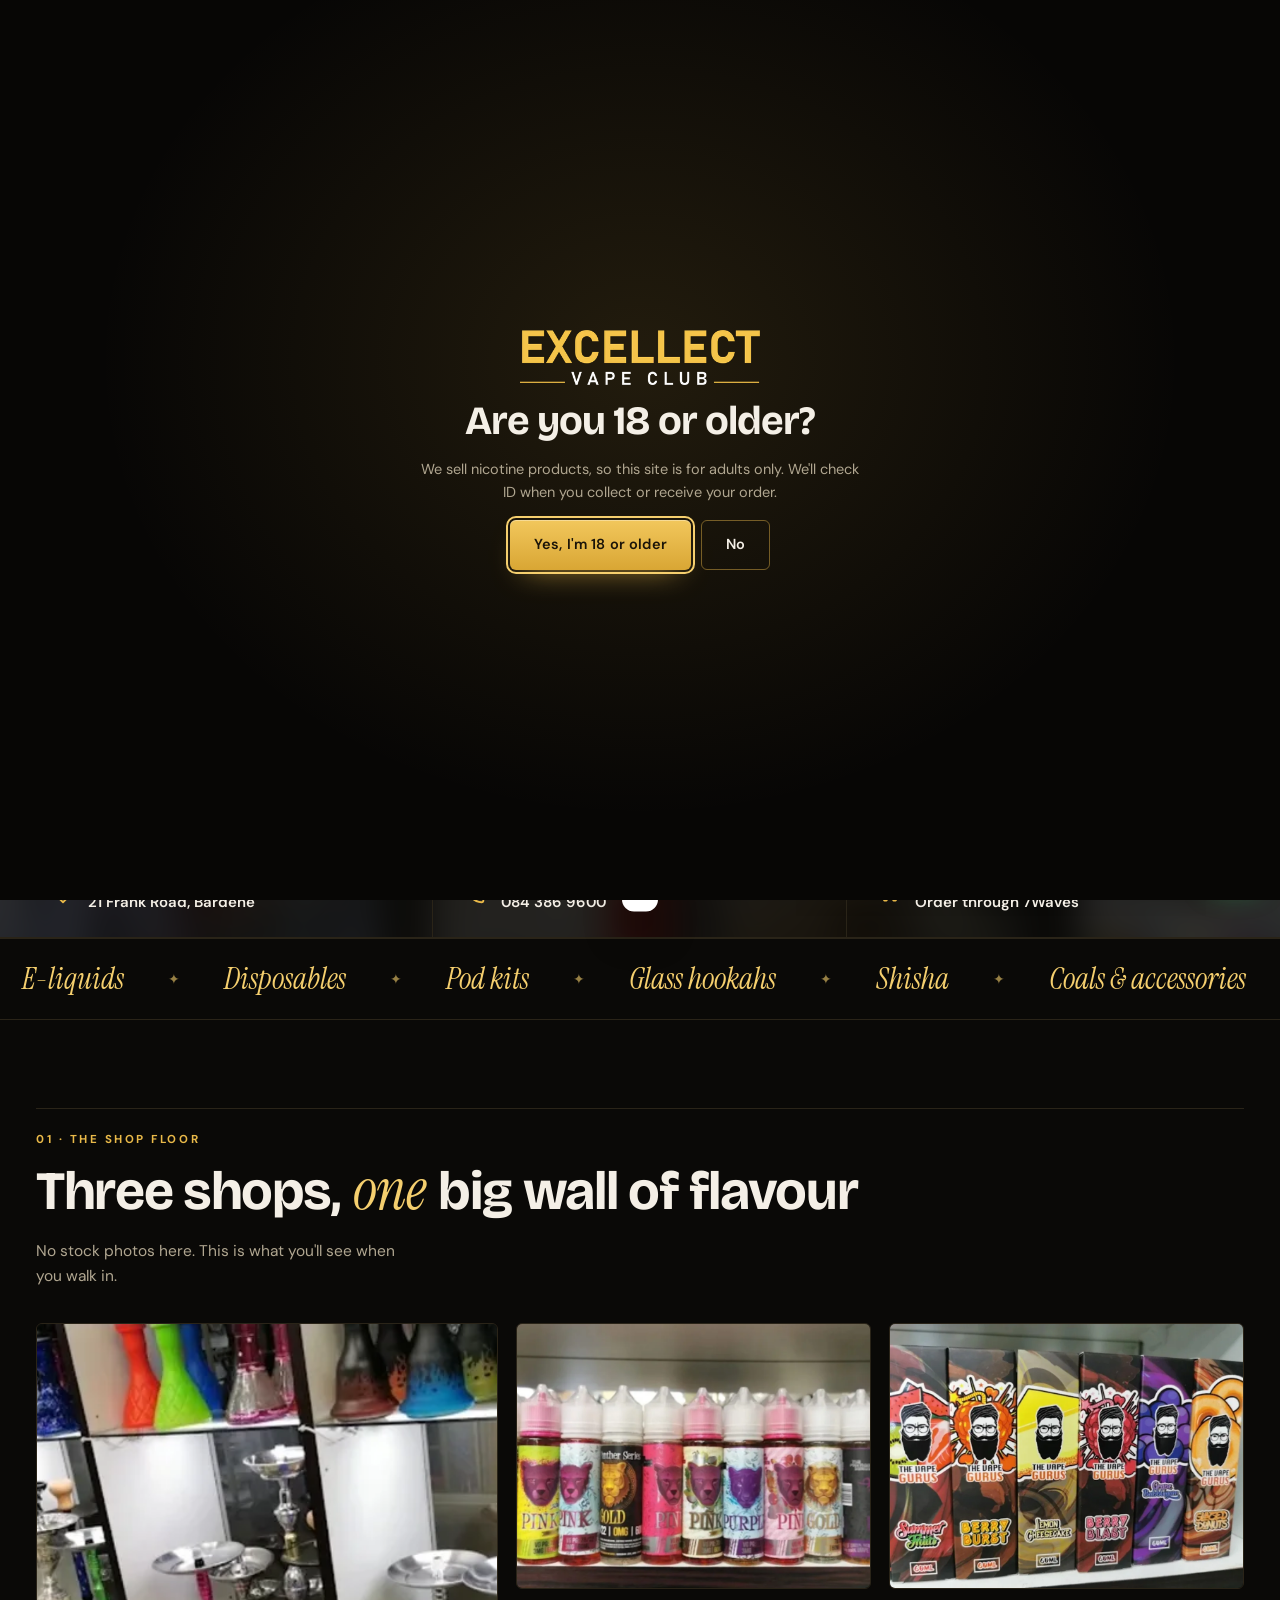
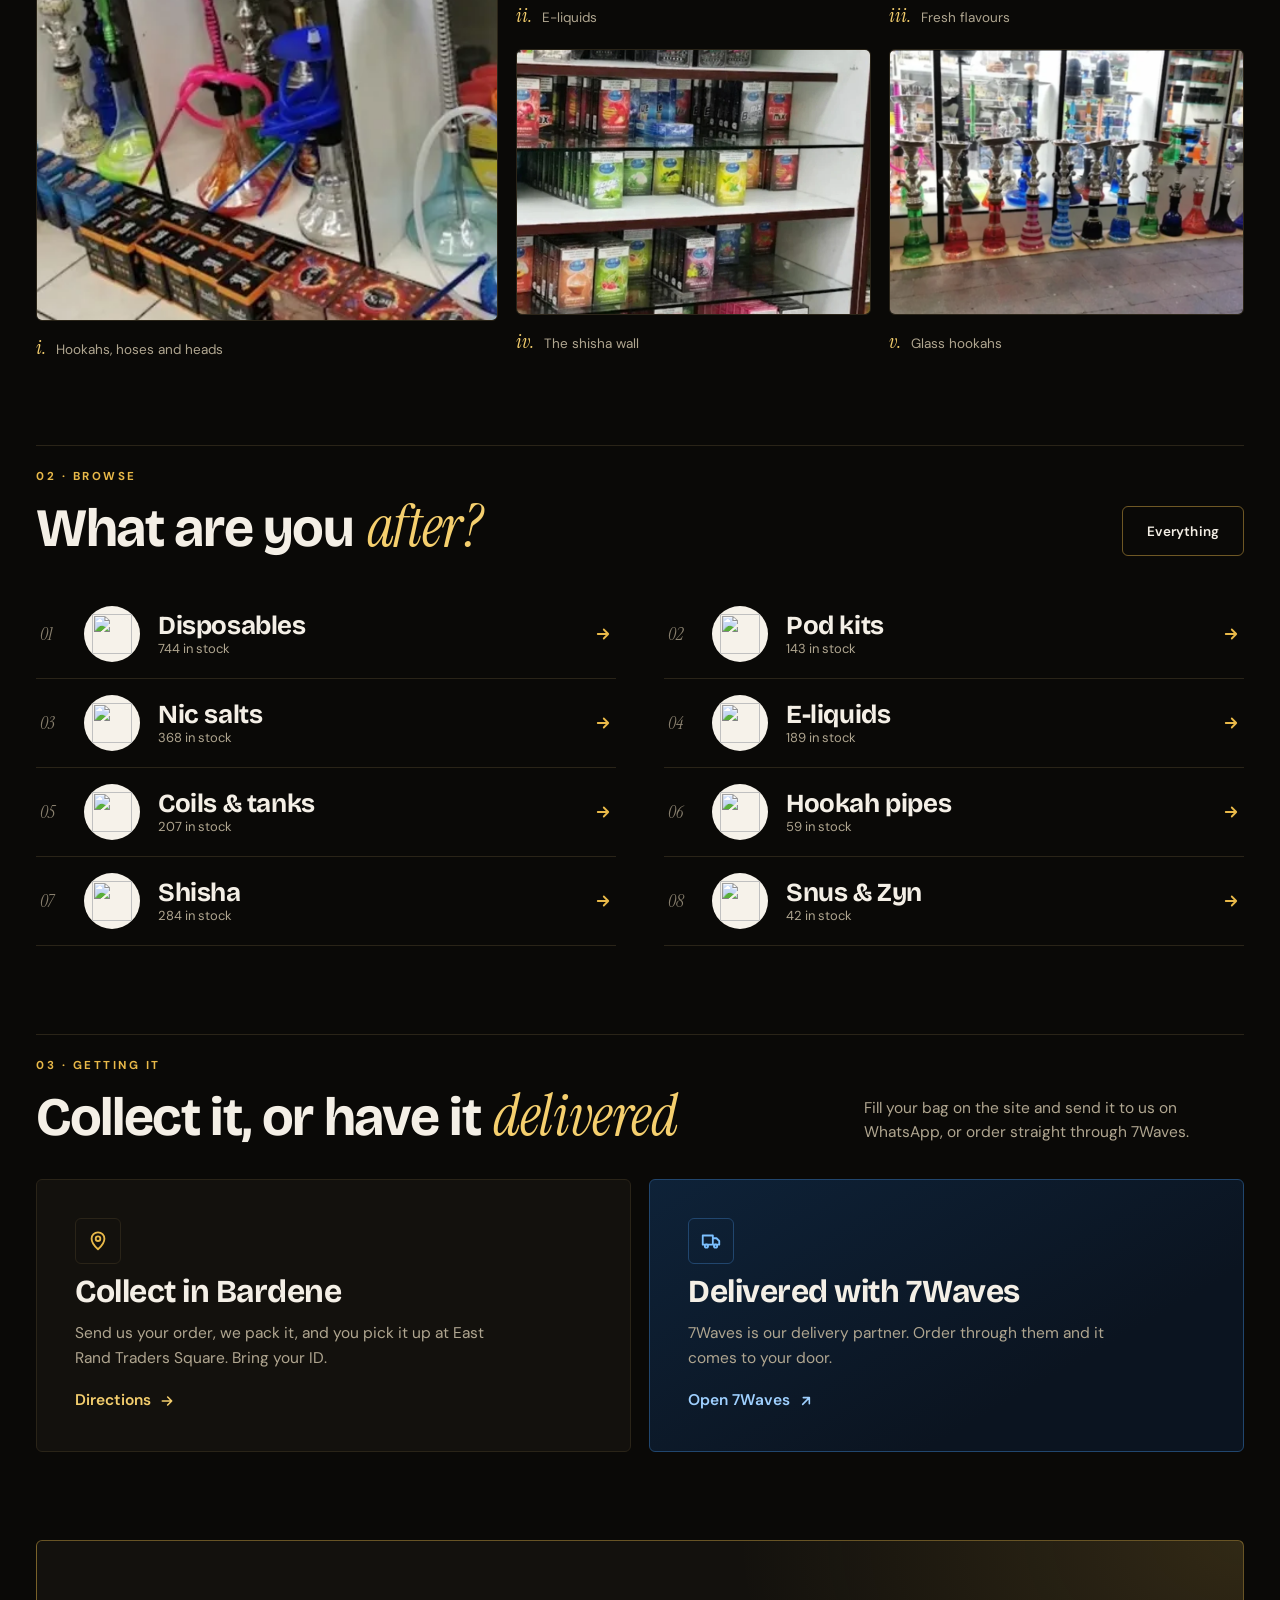
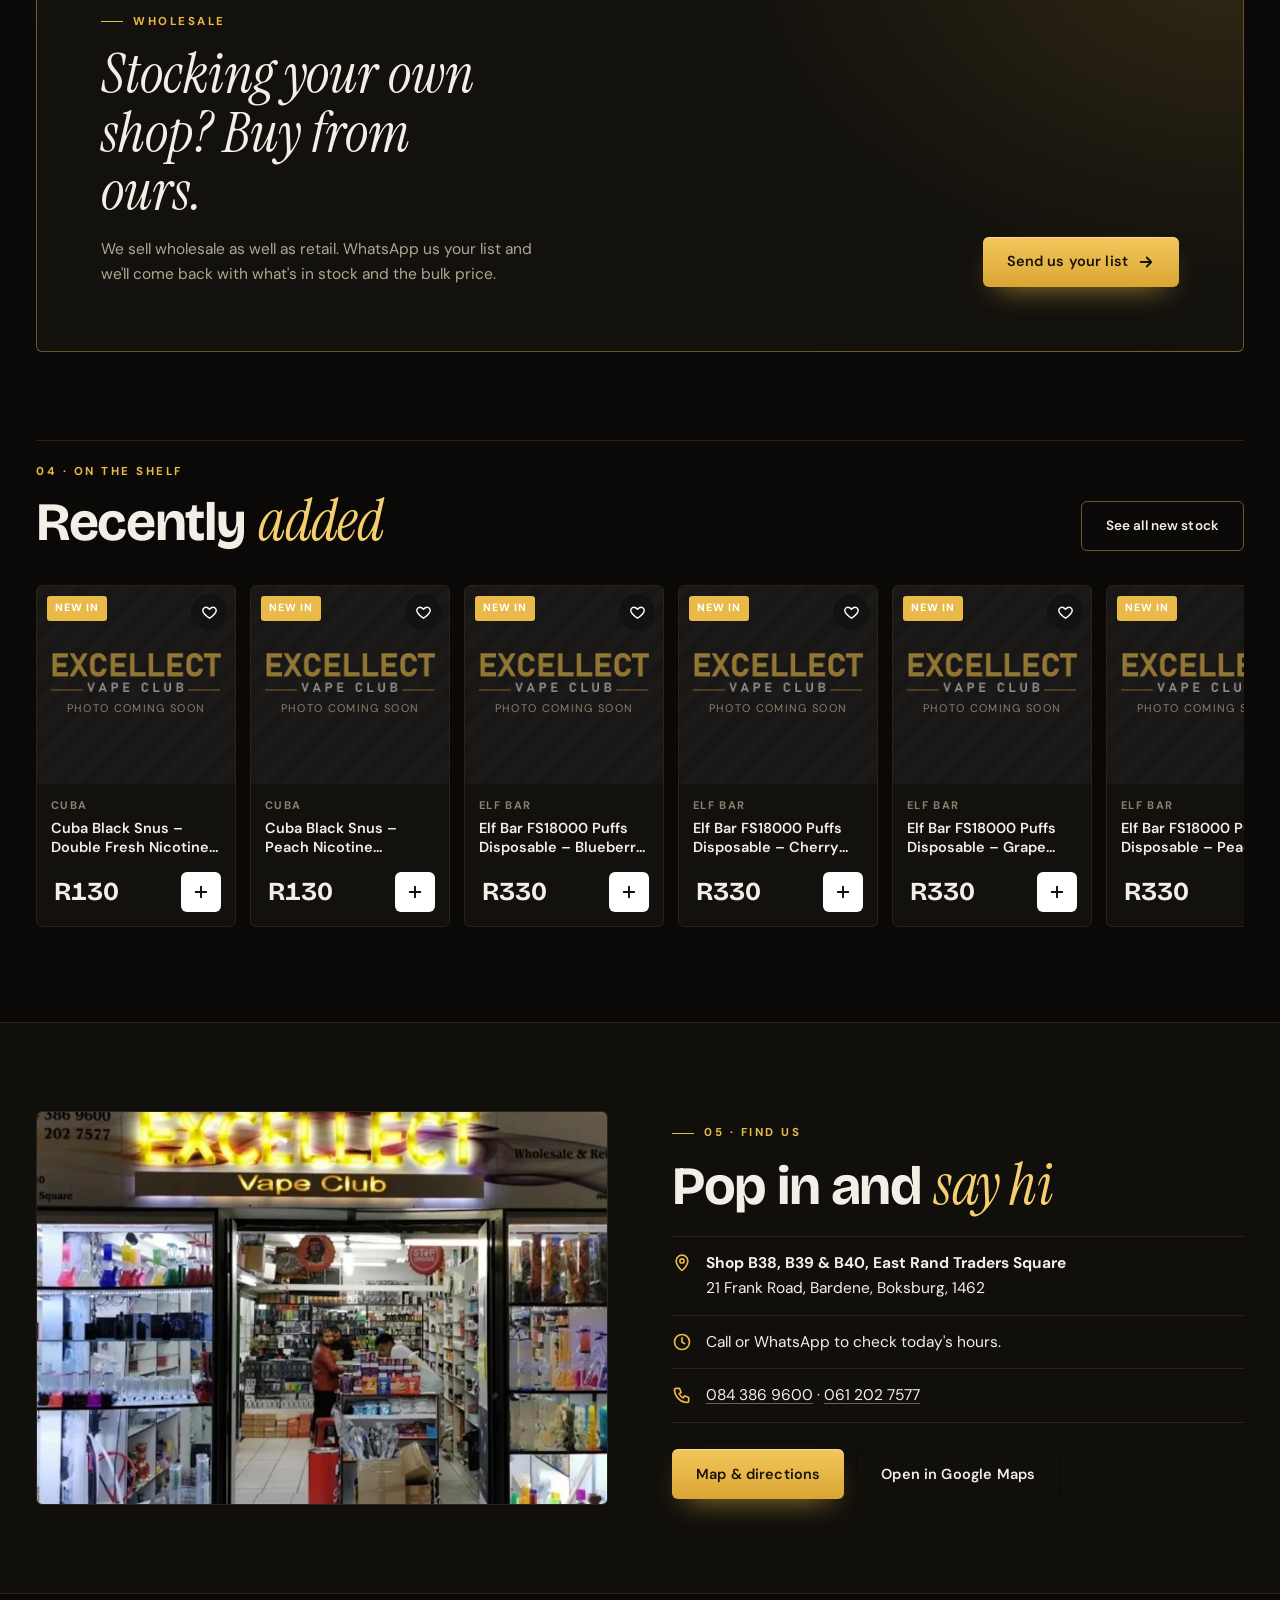
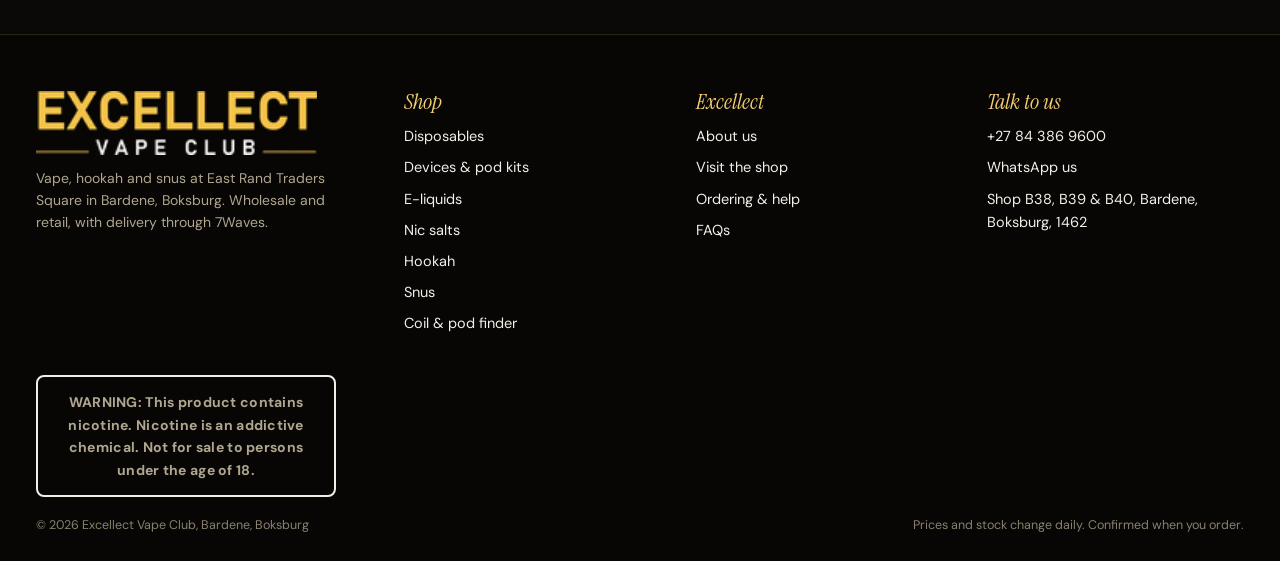
==== commit 55212ef4: "New brass & midnight design, 7Waves delivery, rewritten copy Co-Authored-By: Claude Opus 5.5 <norepl" ====
--- a/index.html
+++ b/index.html
@@ -6,118 +6,185 @@
 <title>Excellect Vape Club · Vape & Hookah Shop in Bardene, Boksburg</title>
 <meta name="description" content="Excellect Vape Club, a wholesale and retail vape and hookah shop at East Rand Traders Square, 21 Frank Road, Bardene, Boksburg. E-liquids, disposables, hookahs and shisha.">
 <meta name="robots" content="noindex, nofollow">
-<meta name="theme-color" content="#0d0c0c">
+<meta name="theme-color" content="#0a0907">
 <link rel="icon" href="assets/img/icon.png">
-<link rel="preload" href="assets/fonts/inter.woff2" as="font" type="font/woff2" crossorigin>
-<link rel="preload" href="assets/fonts/barlow-condensed-700.woff2" as="font" type="font/woff2" crossorigin>
-<link rel="preload" href="assets/fonts/yellowtail-400.woff2" as="font" type="font/woff2" crossorigin>
-<link rel="preload" as="image" href="assets/img/hero.webp">
+<link rel="preload" as="image" href="assets/img/shopfront.webp">
+<link rel="preconnect" href="https://fonts.googleapis.com"><link rel="preconnect" href="https://fonts.gstatic.com" crossorigin>
+<link rel="stylesheet" href="https://fonts.googleapis.com/css2?family=Bricolage+Grotesque:opsz,wght@12..96,500;12..96,700;12..96,800&family=DM+Sans:wght@400;500;600;700&family=Instrument+Serif:ital@0;1&display=swap">
 <link rel="stylesheet" href="assets/site.css">
+<link rel="stylesheet" href="assets/theme.css">
 <style>
-.hero2{position:relative;overflow:hidden;min-height:min(86vh,760px);display:flex;align-items:flex-end;background:var(--bg)}
-.hero-bg{position:absolute;inset:0;width:100%;height:100%;object-fit:cover;opacity:.5}
-.hero2::after{content:"";position:absolute;inset:0;background:linear-gradient(180deg,rgba(13,12,12,.25) 0%,rgba(13,12,12,.55) 45%,var(--bg) 100%)}
-.hero2-in{position:relative;z-index:1;padding-block:120px 72px}
-.hero2 h1{font-size:clamp(46px,8vw,104px);line-height:.92;margin-top:16px;max-width:900px}
-.hero2 .lead{font-size:clamp(16px,1.6vw,18.5px);color:#ddd;max-width:560px;margin:22px 0 28px}
+/* hero: split, framed photo, info ledger underneath */
+.hx{position:relative;overflow:hidden;border-bottom:1px solid var(--line)}
+.hx-bg{position:absolute;inset:0;width:100%;height:100%;object-fit:cover;opacity:.16;filter:blur(18px) saturate(1.2);transform:scale(1.1)}
+.hx-in{position:relative;z-index:1;display:grid;grid-template-columns:1.15fr .85fr;gap:clamp(30px,5vw,72px);align-items:center;padding-block:clamp(48px,7vw,96px) clamp(40px,5vw,64px)}
+.hx h1{margin:18px 0 0;max-width:12ch}
+.hx .lead{font-size:clamp(16px,1.5vw,18px);color:var(--mute);max-width:520px;margin:22px 0 30px}
 .ctas{display:flex;gap:12px;flex-wrap:wrap}
-.bento{display:grid;grid-template-columns:repeat(4,1fr);grid-auto-rows:220px;gap:12px}
-.bento figure{position:relative;margin:0;border-radius:18px;overflow:hidden;border:1px solid var(--line)}
-.bento img{width:100%;height:100%;object-fit:cover;transition:transform .6s var(--ease)}
-.bento figure:hover img{transform:scale(1.05)}
-.bento figcaption{position:absolute;left:12px;bottom:12px;padding:6px 12px;border-radius:999px;background:rgba(0,0,0,.65);backdrop-filter:blur(6px);font-size:13px;font-weight:600}
-.b1{grid-column:span 2;grid-row:span 2}.b2{grid-column:span 2}.b5{grid-column:span 4}
-.wsale{display:flex;justify-content:space-between;align-items:center;gap:20px 40px;flex-wrap:wrap;padding:clamp(22px,4vw,44px);border-radius:26px;background:linear-gradient(120deg,#16110f,#382c0f);border:1px solid #4d4225}
-.wsale h2{font-size:clamp(36px,5vw,58px);margin:8px 0 10px}
-.wsale p{color:var(--mute);max-width:520px}
-.vimg{width:100%;border-radius:20px;aspect-ratio:4/3;object-fit:cover}
-@media (max-width:700px){.bento{grid-template-columns:1fr 1fr;grid-auto-rows:160px}.b1,.b2,.b5{grid-column:span 2}.b1{grid-row:span 2}}
-.cats{display:grid;grid-template-columns:repeat(4,1fr);gap:16px}
-.cat{position:relative;overflow:hidden;border-radius:20px;background:var(--panel);border:1px solid var(--line);padding:20px;min-height:250px;display:flex;flex-direction:column;justify-content:flex-end;transition:border-color .3s,transform .2s;transform-style:preserve-3d}
-.cat::before{content:"";position:absolute;inset:0;background:radial-gradient(circle at 50% 30%,rgba(246,196,74,.22),transparent 62%);opacity:.6;transition:opacity .3s}
-.cat:hover{border-color:var(--red)}
-.cat:hover::before{opacity:1}
-.cat .im{position:absolute;left:50%;top:22px;width:58%;aspect-ratio:1;translate:-50% 0;border-radius:50%;background:#fff;overflow:hidden;box-shadow:0 20px 40px -10px rgba(0,0,0,.7);transition:transform .5s var(--ease)}
-.cat:hover .im{transform:scale(1.07) rotate(-4deg)}
-.cat .im img{width:100%;height:100%;object-fit:contain;padding:14%}
-.cat h3{position:relative;font-size:26px;text-transform:uppercase;line-height:.95}
-.cat span{position:relative;font-size:13px;color:var(--mute)}
-.cat .arr{position:absolute;right:16px;bottom:18px;width:34px;height:34px;border-radius:50%;border:1px solid var(--line);display:grid;place-items:center;transition:all .3s var(--ease)}
-.cat .arr svg{width:15px;height:15px}
-.cat:hover .arr{background:var(--red);border-color:var(--red);transform:rotate(-45deg)}
-.visit{display:grid;grid-template-columns:1fr 1fr;gap:48px;align-items:center}
-.photos{display:grid;grid-template-columns:1fr 1fr;gap:12px}
-.photos img{border-radius:16px;width:100%;height:100%;object-fit:cover}
-.photos img:first-child{grid-row:span 2;aspect-ratio:600/795}
-.addr{display:grid;gap:14px;margin:22px 0 26px}
-.addr div{display:flex;gap:12px;align-items:flex-start}
+.hx-ph{position:relative;justify-self:center;width:100%;max-width:470px}
+.hx-ph::before{content:"";position:absolute;inset:18px -18px -18px 18px;border:1px solid var(--red);border-radius:var(--r);opacity:.7}
+.hx-ph img{position:relative;width:100%;aspect-ratio:4/5;object-fit:cover;border-radius:var(--r);box-shadow:0 40px 80px -30px #000}
+.hx-ph .stamp{position:absolute;left:-22px;bottom:28px;background:#0a0907;border:1px solid var(--line);border-radius:var(--r);padding:12px 16px;font-size:13px;color:var(--mute)}
+.hx-ph .stamp b{display:block;font-family:var(--serif);font-style:italic;font-weight:400;font-size:26px;color:var(--red-hi);line-height:1}
+.ledger{position:relative;z-index:1;display:grid;grid-template-columns:repeat(3,1fr);border-top:1px solid var(--line)}
+.ledger a,.ledger div{display:flex;gap:14px;align-items:center;padding:22px clamp(16px,2.5vw,32px);border-right:1px solid var(--line);transition:background .25s}
+.ledger>:last-child{border-right:0}
+.ledger a:hover{background:var(--red-soft)}
+.ledger svg{width:22px;height:22px;color:var(--red);flex:none}
+.ledger small{display:block;font-size:11px;letter-spacing:.2em;text-transform:uppercase;color:var(--dim)}
+.ledger b{font-weight:600;font-size:15px}
+
+/* the shop floor: editorial gallery with captions under the photos */
+.floor{display:grid;grid-template-columns:1.3fr 1fr 1fr;grid-template-rows:auto auto;gap:18px}
+.floor figure{margin:0}
+.floor .pic{overflow:hidden;border-radius:var(--r);border:1px solid var(--line)}
+.floor img{width:100%;height:100%;object-fit:cover;transition:transform .8s var(--ease)}
+.floor figure:hover img{transform:scale(1.04)}
+.floor figcaption{display:flex;gap:10px;align-items:baseline;margin-top:10px;font-size:13.5px;color:var(--mute)}
+.floor figcaption i{font-family:var(--serif);font-size:20px;color:var(--red-hi)}
+.f1{grid-row:span 2}.f1 .pic{height:calc(100% - 36px);min-height:420px}
+.f2 .pic,.f3 .pic,.f4 .pic,.f5 .pic{aspect-ratio:4/3}
+.f4{grid-column:span 1}
+
+/* browse: an index list, not tiles */
+.index{display:grid;grid-template-columns:1fr 1fr;column-gap:48px}
+.ix{display:grid;grid-template-columns:auto 56px 1fr auto;gap:18px;align-items:center;padding:16px 4px;border-bottom:1px solid var(--line);transition:padding .3s var(--ease),background .3s}
+.ix:hover{padding-left:14px;background:linear-gradient(90deg,var(--red-soft),transparent)}
+.ix .no{font-family:var(--serif);font-style:italic;font-size:18px;color:var(--dim);width:26px}
+.ix .th{width:56px;height:56px;border-radius:50%;background:#f6f2ea;overflow:hidden}
+.ix .th img{width:100%;height:100%;object-fit:contain;padding:8px}
+.ix h3{font-size:clamp(20px,2.2vw,26px)}
+.ix small{display:block;font-size:13px;color:var(--mute);margin-top:3px;font-family:var(--body);letter-spacing:0;font-weight:400}
+.ix svg{width:18px;height:18px;color:var(--red);transition:transform .3s var(--ease)}
+.ix:hover svg{transform:translateX(4px)}
+
+/* two ways to get it */
+.ways2{display:grid;grid-template-columns:1fr 1fr;gap:18px}
+.w2{position:relative;display:grid;gap:12px;align-content:start;padding:clamp(24px,3vw,38px);border:1px solid var(--line);border-radius:var(--r);background:var(--panel);transition:border-color .3s,transform .3s var(--ease)}
+.w2:hover{transform:translateY(-3px);border-color:rgba(233,185,73,.55)}
+.w2 .ic{width:46px;height:46px;border-radius:var(--r);display:grid;place-items:center;border:1px solid var(--line);color:var(--red)}
+.w2 .ic svg{width:22px;height:22px}
+.w2 h3{font-size:clamp(24px,2.6vw,32px)}
+.w2 p{color:var(--mute);max-width:420px}
+.w2 .go{display:inline-flex;gap:8px;align-items:center;font-weight:600;color:var(--red-hi);margin-top:6px}
+.w2 .go svg{width:16px;height:16px}
+.w2.wv{background:linear-gradient(150deg,#0e2238,#0b1420 70%);border-color:#21466e}
+.w2.wv .ic{color:#7cc0ff;border-color:#21466e}
+.w2.wv .go{color:#9fd0ff}
+
+/* wholesale band */
+.band{position:relative;padding:clamp(30px,5vw,64px);border:1px solid rgba(233,185,73,.4);border-radius:var(--r);background:radial-gradient(ellipse 60% 120% at 100% 0%,rgba(233,185,73,.14),transparent 70%),var(--panel);display:grid;grid-template-columns:1fr auto;gap:24px 48px;align-items:end}
+.band q{display:block;font-family:var(--serif);font-style:italic;font-size:clamp(30px,4.4vw,56px);line-height:1.05;quotes:none;max-width:16ch;margin-top:14px}
+.band p{color:var(--mute);max-width:460px;margin-top:16px}
+
+/* find us */
+.find{display:grid;grid-template-columns:1fr 1fr;gap:clamp(28px,5vw,64px);align-items:center}
+.find img{width:100%;aspect-ratio:16/11;object-fit:cover;border-radius:var(--r);border:1px solid var(--line)}
+.addr{display:grid;gap:0;margin:22px 0 26px;border-top:1px solid var(--line)}
+.addr div{display:flex;gap:14px;align-items:flex-start;padding:14px 0;border-bottom:1px solid var(--line)}
 .addr svg{width:20px;height:20px;color:var(--red);flex:none;margin-top:2px}
-@media (max-width:1000px){.visit{grid-template-columns:1fr}.cats{grid-template-columns:repeat(2,1fr)}}
-@media (max-width:560px){.cat{min-height:210px;padding:14px}.cat h3{font-size:21px}.cat .arr{display:none}}
+
+@media (max-width:1000px){
+  .hx-in,.find{grid-template-columns:1fr}
+  .hx-ph{max-width:420px}
+  .floor{grid-template-columns:1fr 1fr}.f1{grid-column:span 2;grid-row:auto}.f1 .pic{height:auto;min-height:0;aspect-ratio:16/10}
+  .index{grid-template-columns:1fr}
+}
+@media (max-width:700px){
+  .ledger{grid-template-columns:1fr}.ledger>*{border-right:0!important;border-bottom:1px solid var(--line)}
+  .ways2,.band{grid-template-columns:1fr}
+  .hx-ph .stamp{left:-6px}
+  .hx-ph::before{inset:12px -10px -12px 12px}
+  .floor{gap:12px}.floor figcaption{font-size:12.5px}
+  .ix{grid-template-columns:44px 1fr auto;gap:14px}.ix .no{display:none}.ix .th{width:44px;height:44px}
+}
 </style>
 </head>
 <body data-page="home">
 <script src="assets/site.js"></script>
 <main id="main">
 
-<section class="hero2">
-  <img class="hero-bg" src="assets/img/hero.webp" alt="" fetchpriority="high">
-  <div class="wrap hero2-in">
-    <span class="tag fade">Wholesale &amp; retail · East Rand Traders Square, Bardene</span>
-    <h1 class="fade d1">Vapes, juice &amp; <span class="script">hookah</span> under one roof</h1>
-    <p class="lead fade d2">E-liquids, disposables, pod kits, hookah pipes and shisha flavours, whether you're buying one or buying in bulk. Find us at Shops B38 to B40, East Rand Traders Square.</p>
-    <div class="ctas fade d3">
-      <a class="btn btn-red" href="shop.html">Browse the shop <span data-i="arrow"></span></a>
-      <a class="btn btn-line" id="wa-hero" target="_blank" rel="noopener">WhatsApp us</a>
-    </div>
-  </div>
-</section>
-
-<div class="marquee" data-marquee="E-liquids|Disposables|Pod kits|Hookah pipes|Shisha|Wholesale|Retail|Strictly 18+" aria-hidden="true"></div>
+<section class="hx">
+  <img class="hx-bg" src="assets/img/hero.webp" alt="" aria-hidden="true">
+  <div class="wrap hx-in">
+    <div>
+      <span class="tag fade">Bardene, Boksburg · Wholesale &amp; retail</span>
+      <h1 class="fade d1">Your vape &amp; hookah <span class="script">plug</span> on the East Rand.</h1>
+      <p class="lead fade d2">Three shops of e-liquids, disposables, pod kits, glass hookahs and shisha at East Rand Traders Square. Walk in, WhatsApp your order, or get it brought to you with 7Waves.</p>
+      <div class="ctas fade d3">
+        <a class="btn btn-red" href="shop.html">Shop the shelves <span data-i="arrow"></span></a>
+        <a class="btn btn-line" id="wa-hero" target="_blank" rel="noopener">Ask us on WhatsApp</a>
+      </div>
+    </div>
+    <div class="hx-ph fade d2">
+      <img src="assets/img/shopfront.webp" alt="The lit-up Excellect Vape Club shopfront at East Rand Traders Square" fetchpriority="high">
+      <div class="stamp"><b>Shops B38–B40</b>East Rand Traders Square</div>
+    </div>
+  </div>
+  <div class="wrap" style="padding:0">
+    <div class="ledger">
+      <a id="led-map" target="_blank" rel="noopener"><span data-i="pin"></span><span><small>Find us</small><b>21 Frank Road, Bardene</b></span></a>
+      <a href="tel:+27843869600"><span data-i="phone"></span><span><small>Call or WhatsApp</small><b>084 386 9600</b></span></a>
+      <a id="led-wave" target="_blank" rel="noopener"><span data-i="truck"></span><span><small>Delivery</small><b>Order through 7Waves</b></span></a>
+    </div>
+  </div>
+</section>
+
+<div class="marquee" data-marquee="E-liquids|Disposables|Pod kits|Glass hookahs|Shisha|Coals &amp; accessories|Wholesale|Retail" aria-hidden="true"></div>
 
 <section class="sec">
   <div class="wrap">
-    <div class="sec-head"><div><span class="tag">Inside the shop</span><h2>Have a <span class="script">look</span></h2></div><p>Three shops' worth of shelves at East Rand Traders Square.</p></div>
-    <div class="bento">
-      <figure class="b1 rv"><img src="assets/img/interior.webp" alt="Hookah pipes on lit shelves inside Excellect Vape Club" loading="lazy"><figcaption>Hookah pipes</figcaption></figure>
-      <figure class="b2 rv"><img src="assets/img/eliquids.webp" alt="A shelf of 60ml e-liquid bottles" loading="lazy"><figcaption>E-liquids</figcaption></figure>
-      <figure class="b3 rv"><img src="assets/img/juices.webp" alt="Boxed 60ml e-liquids in six flavours" loading="lazy"><figcaption>New flavours</figcaption></figure>
-      <figure class="b4 rv"><img src="assets/img/disposables.webp" alt="Shelves of boxed shisha flavours" loading="lazy"><figcaption>Shisha flavours</figcaption></figure>
-      <figure class="b5 rv"><img src="assets/img/hookahs.webp" alt="A row of colourful glass hookahs outside the shop" loading="lazy"><figcaption>Glass hookahs</figcaption></figure>
-    </div>
-  </div>
-</section>
-
-<section class="sec" style="padding-top:0">
-  <div class="wrap">
-    <div class="sec-head"><div><span class="tag">Start here</span><h2>Shop by <span class="script">type</span></h2></div></div>
-    <div class="cats" id="cats"></div>
-  </div>
-</section>
-
-<section class="sec" style="padding-top:0">
-  <div class="wrap">
-    <div class="wsale rv">
-      <div><span class="tag">For shops &amp; resellers</span><h2>Buying in <span class="script">bulk?</span></h2>
-        <p>We're a wholesale and retail store. Send us your list on WhatsApp and we'll come back to you with stock and prices.</p></div>
-      <a class="btn btn-red" id="wa-bulk" target="_blank" rel="noopener">Ask about wholesale <span data-i="arrow"></span></a>
-    </div>
-  </div>
-</section>
-
-<section class="sec" style="padding-top:0">
-  <div class="wrap">
-    <div class="sec-head"><div><span class="tag">On the shelf</span><h2>Just <span class="script">landed</span></h2></div><a class="btn btn-line btn-sm" href="shop.html?new=1">See all</a></div>
+    <div class="sec-head"><div><span class="tag">01 · The shop floor</span><h2>Three shops, <span class="script">one</span> big wall of flavour</h2></div><p>No stock photos here. This is what you'll see when you walk in.</p></div>
+    <div class="floor">
+      <figure class="f1 rv"><div class="pic"><img src="assets/img/interior.webp" alt="Hookah pipes on lit shelves inside Excellect Vape Club" loading="lazy"></div><figcaption><i>i.</i> Hookahs, hoses and heads</figcaption></figure>
+      <figure class="f2 rv"><div class="pic"><img src="assets/img/eliquids.webp" alt="A shelf of 60ml e-liquid bottles" loading="lazy"></div><figcaption><i>ii.</i> E-liquids</figcaption></figure>
+      <figure class="f3 rv"><div class="pic"><img src="assets/img/juices.webp" alt="Boxed 60ml e-liquids in six flavours" loading="lazy"></div><figcaption><i>iii.</i> Fresh flavours</figcaption></figure>
+      <figure class="f4 rv"><div class="pic"><img src="assets/img/disposables.webp" alt="Shelves of boxed shisha flavours" loading="lazy"></div><figcaption><i>iv.</i> The shisha wall</figcaption></figure>
+      <figure class="f5 rv"><div class="pic"><img src="assets/img/hookahs.webp" alt="A row of colourful glass hookahs outside the shop" loading="lazy"></div><figcaption><i>v.</i> Glass hookahs</figcaption></figure>
+    </div>
+  </div>
+</section>
+
+<section class="sec" style="padding-top:0">
+  <div class="wrap">
+    <div class="sec-head"><div><span class="tag">02 · Browse</span><h2>What are you <span class="script">after?</span></h2></div><a class="btn btn-line btn-sm" href="shop.html">Everything</a></div>
+    <div class="index" id="cats"></div>
+  </div>
+</section>
+
+<section class="sec" style="padding-top:0">
+  <div class="wrap">
+    <div class="sec-head"><div><span class="tag">03 · Getting it</span><h2>Collect it, or have it <span class="script">delivered</span></h2></div><p>Fill your bag on the site and send it to us on WhatsApp, or order straight through 7Waves.</p></div>
+    <div class="ways2">
+      <a class="w2 rv" href="visit.html"><span class="ic" data-ic="pin"></span><h3>Collect in Bardene</h3><p>Send us your order, we pack it, and you pick it up at East Rand Traders Square. Bring your ID.</p><span class="go">Directions <span data-i="arrow"></span></span></a>
+      <a class="w2 wv rv" id="wave-card" target="_blank" rel="noopener"><span class="ic" data-ic="truck"></span><h3>Delivered with 7Waves</h3><p>7Waves is our delivery partner. Order through them and it comes to your door.</p><span class="go">Open 7Waves <span data-i="out"></span></span></a>
+    </div>
+  </div>
+</section>
+
+<section class="sec" style="padding-top:0">
+  <div class="wrap">
+    <div class="band rv">
+      <div><span class="tag">Wholesale</span><q>Stocking your own shop? Buy from ours.</q>
+        <p>We sell wholesale as well as retail. WhatsApp us your list and we'll come back with what's in stock and the bulk price.</p></div>
+      <a class="btn btn-red" id="wa-bulk" target="_blank" rel="noopener">Send us your list <span data-i="arrow"></span></a>
+    </div>
+  </div>
+</section>
+
+<section class="sec" style="padding-top:0">
+  <div class="wrap">
+    <div class="sec-head"><div><span class="tag">04 · On the shelf</span><h2>Recently <span class="script">added</span></h2></div><a class="btn btn-line btn-sm" href="shop.html?new=1">See all new stock</a></div>
     <div class="rail" id="new"></div>
   </div>
 </section>
 
 <section class="sec paper">
-  <div class="wrap visit">
-    <img class="vimg rv" src="assets/img/shopfront.webp" alt="The Excellect Vape Club shopfront at night" loading="lazy">
+  <div class="wrap find">
+    <img class="rv" src="assets/img/hero.webp" alt="The Excellect Vape Club shopfront at night" loading="lazy">
     <div class="rv">
-      <span class="tag">Come say hi</span>
-      <h2 style="margin-top:10px">Find <span class="script">us</span></h2>
+      <span class="tag">05 · Find us</span>
+      <h2 style="margin-top:12px">Pop in and <span class="script">say hi</span></h2>
       <div class="addr">
         <div><span data-i="pin"></span><span><b>Shop B38, B39 &amp; B40, East Rand Traders Square</b><br>21 Frank Road, Bardene, Boksburg, 1462</span></div>
         <div><span data-i="clock"></span><span>Call or WhatsApp to check today's hours.</span></div>
@@ -132,11 +199,12 @@
 <script>
 $$("[data-i]").forEach((el) => (el.outerHTML = I[el.dataset.i]));
 $$("[data-ic]").forEach((el) => (el.innerHTML = I[el.dataset.ic]));
-$("#dir-btn").href = mapsLink;
+$("#dir-btn").href = $("#led-map").href = mapsLink;
+$("#wave-card").href = $("#led-wave").href = waveLink();
 $("#wa-hero").href = wa("Hi Excellect, ");
 $("#wa-bulk").href = wa("Hi Excellect, I'd like to ask about wholesale prices.");
 
-const fmt = (n) => n.toLocaleString("en-ZA").replace(/ /g, " ");
+const fmt = (n) => n.toLocaleString("en-ZA").replace(/ /g, " ");
 const TILES = [
   ["Disposables", "s=Disposables", (p) => p.s === "Disposables"],
   ["Pod kits", "s=Devices", (p) => p.s === "Devices"],
@@ -149,10 +217,10 @@
 ];
 
 loadProducts().then((all) => {
-  $("#cats").innerHTML = TILES.map(([name, q, fn]) => {
+  $("#cats").innerHTML = TILES.map(([name, q, fn], i) => {
     const list = all.filter(fn), pic = list.find((p) => p.t);
-    return `<a class="cat" href="shop.html?${q}"><div class="im">${pic ? `<img src="${esc(pic.t)}" alt="" loading="lazy" width="150" height="150">` : ""}</div>
-      <h3>${name}</h3><span>${fmt(list.length)} in stock</span><span class="arr">${I.arrow}</span></a>`;
+    return `<a class="ix rv in" href="shop.html?${q}"><span class="no">${String(i + 1).padStart(2, "0")}</span><span class="th">${pic ? `<img src="${esc(pic.t)}" alt="" loading="lazy" width="56" height="56">` : ""}</span>
+      <h3>${name}<small>${fmt(list.length)} in stock</small></h3>${I.arrow}</a>`;
   }).join("");
   const fresh = all.filter((p) => p.new && p.t);
   $("#new").innerHTML = (fresh.length >= 6 ? fresh : all.filter((p) => p.t)).slice(0, 14).map(cardHtml).join("");
--- a/assets/theme.css
+++ b/assets/theme.css
@@ -0,0 +1,69 @@
+/* Excellect "brass & midnight" layer: loads after site.css and overrides the base look. */
+:root{
+  --bg:#0a0907;--panel:#13110d;--panel2:#181510;--line:#2a2418;
+  --ink:#f4efe6;--mute:#b0a690;--dim:#8a816f;
+  --red:#e9b949;--red-hi:#f5cf6e;--red-soft:rgba(233,185,73,.12);
+  --paper:#110f0b;--paper-ink:#f4efe6;--paper-mute:#b0a690;--paper-line:#2a2418;
+  --head:"Bricolage Grotesque","Segoe UI",system-ui,sans-serif;
+  --body:"DM Sans",system-ui,-apple-system,"Segoe UI",sans-serif;
+  --serif:"Instrument Serif",Georgia,serif;
+  --r:6px;
+}
+body{background:var(--bg);font-family:var(--body)}
+/* faint brass grain over everything */
+body::before{content:"";position:fixed;inset:0;pointer-events:none;z-index:0;opacity:.05;background-image:url("data:image/svg+xml,%3Csvg xmlns='http://www.w3.org/2000/svg' width='160' height='160'%3E%3Cfilter id='n'%3E%3CfeTurbulence type='fractalNoise' baseFrequency='.9' numOctaves='2'/%3E%3C/filter%3E%3Crect width='100%25' height='100%25' filter='url(%23n)'/%3E%3C/svg%3E")}
+
+h1,h2,h3,h4{font-family:var(--head);font-weight:700;letter-spacing:-.025em;line-height:1.02}
+h1,h2{text-transform:none}
+h1{font-size:clamp(42px,7vw,88px)}
+h2{font-size:clamp(32px,4.4vw,54px)}
+h3{font-size:21px;letter-spacing:-.015em}
+.script,h1 .script,h2 .script{font-family:var(--serif);font-style:italic;font-weight:400;letter-spacing:-.01em;transform:none;text-shadow:none;font-size:1.08em;margin:0 .04em;color:var(--red-hi)}
+
+/* eyebrow labels: hairline + small caps instead of a bare coloured word */
+.tag{display:inline-flex;align-items:center;gap:10px;font-size:11.5px;letter-spacing:.22em;color:var(--red)}
+.tag::before{content:"";width:22px;height:1px;background:currentColor}
+.sec-head{border-top:1px solid var(--line);padding-top:22px;align-items:flex-end}
+.sec-head p{color:var(--mute);max-width:380px}
+.phead{padding-block:44px 34px}
+.phead h1{font-size:clamp(40px,6vw,72px)}
+
+/* square, engraved-looking buttons */
+.btn{border-radius:var(--r);height:50px;padding:0 24px;font-weight:600;letter-spacing:.01em}
+.btn-red{background:linear-gradient(180deg,#f2c75c,#d9a634);color:#1a1408;box-shadow:inset 0 1px 0 rgba(255,255,255,.35),0 12px 30px -14px rgba(233,185,73,.8)}
+.btn-red:hover{background:linear-gradient(180deg,#f7d57a,#e4b445)}
+.btn-line{border:1px solid rgba(233,185,73,.45);color:var(--ink)}
+.btn-line:hover{background:var(--red-soft);border-color:var(--red)}
+.btn-wa{border-radius:var(--r)}
+.btn-wave{border-radius:var(--r)}
+
+/* top strip + header */
+.strip{background:#000;color:var(--red-hi);border-bottom:1px solid var(--line);font-weight:500;letter-spacing:.03em}
+header.hdr{background:rgba(10,9,7,.88);border-bottom:1px solid var(--line)}
+.nav a{border-radius:0;position:relative;color:var(--mute)}
+.nav a:hover,.nav a[aria-current="page"]{background:none;color:var(--ink)}
+.nav a[aria-current="page"]::after{content:"";position:absolute;left:12px;right:12px;bottom:2px;height:1px;background:var(--red)}
+.hsearch{border-radius:var(--r);background:var(--panel)}
+
+/* ticker: flat, dark, outlined, no tilt */
+.marquee{background:var(--bg);color:var(--red-hi);transform:none;margin-inline:0;box-shadow:none;border-block:1px solid var(--line);padding-block:16px}
+.mq span{font-family:var(--serif);font-style:italic;font-weight:400;font-size:30px;text-transform:none;letter-spacing:0}
+.mq span::after{content:"✦";width:auto;height:auto;background:none;border-radius:0;font-style:normal;font-size:14px;opacity:.6}
+
+/* cards and panels: sharper corners, brass hairlines */
+.card{border-radius:var(--r);background:var(--panel)}
+.card:hover{border-color:rgba(233,185,73,.55)}
+.card .ph{background:#f6f2ea}
+.flag{border-radius:3px}
+.add{border-radius:var(--r)}
+.chip{border-radius:3px}
+.dopt,.card2,.qa details,.rules>div,.steps .step,.ways .way,.soc,.rev,.club{border-radius:var(--r)}
+.dopt.wv,.way.wv{background:linear-gradient(150deg,#0e2238,#0b1420 70%);border-color:#21466e}
+.seg,.seg button,.field input,.field textarea,.field select,.qty,.popt{border-radius:var(--r)}
+.drawer{background:var(--panel)}
+.gate{background:radial-gradient(ellipse at 50% 40%,rgba(233,185,73,.12),transparent 60%),#070605}
+.wa-float{border-radius:14px}
+.paper{border-block:1px solid var(--line)}
+.ring::before{display:none}
+footer.ftr{border-top:1px solid var(--line);background:#070605}
+.ftr h4{font-family:var(--serif);font-style:italic;font-weight:400;font-size:22px;color:var(--red-hi);text-transform:none;letter-spacing:0}
